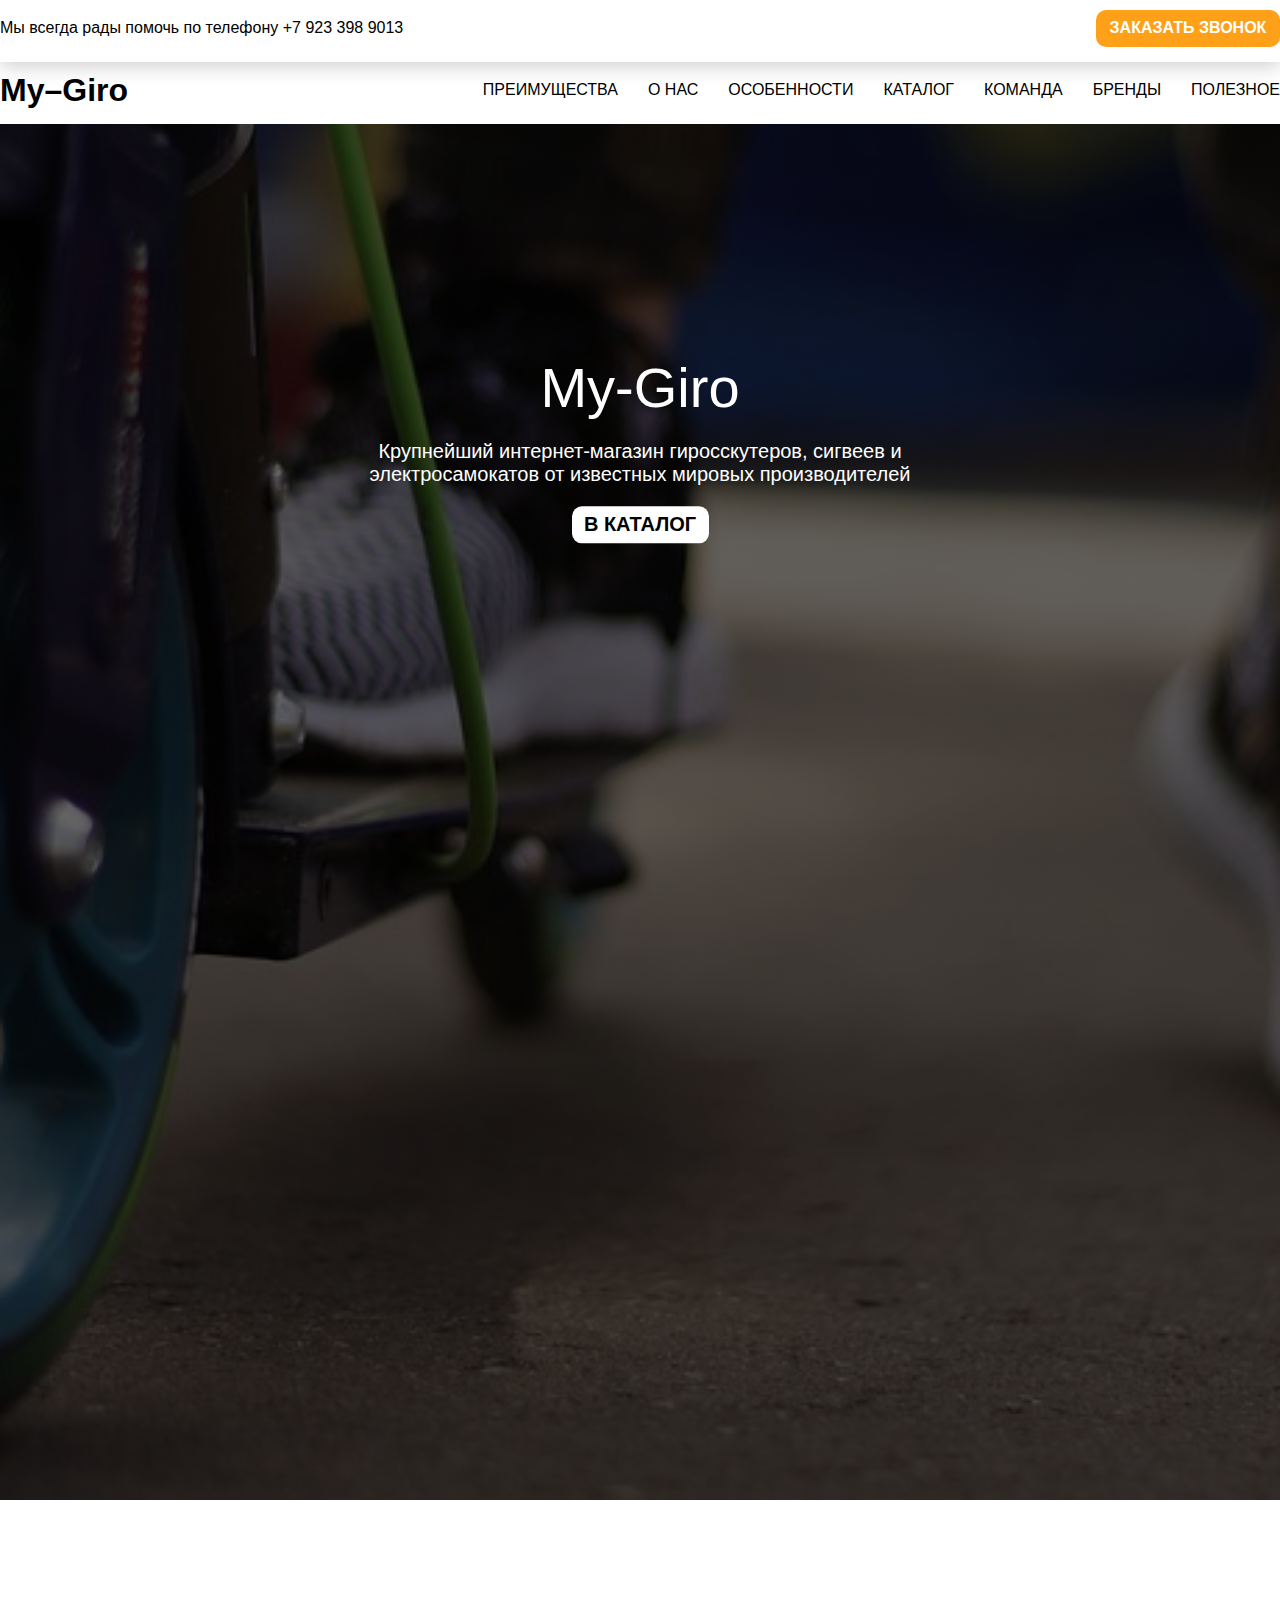
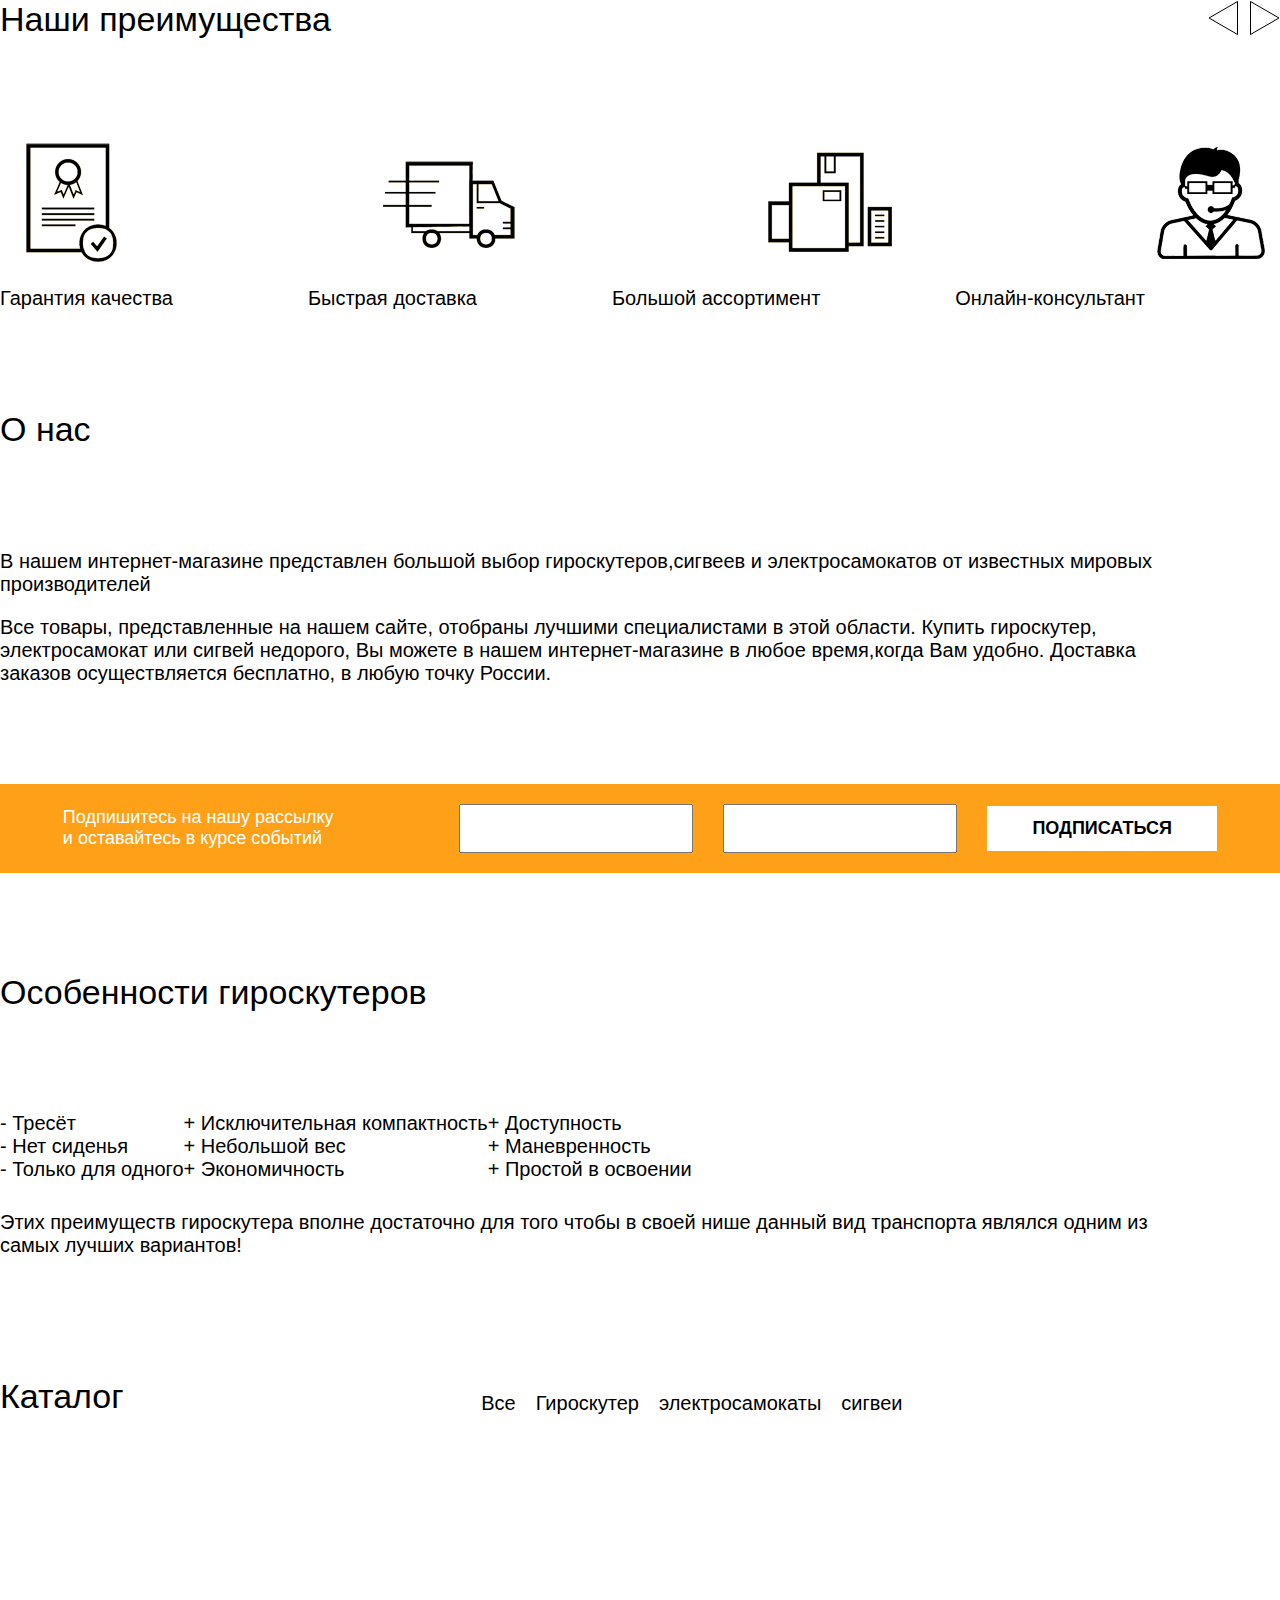
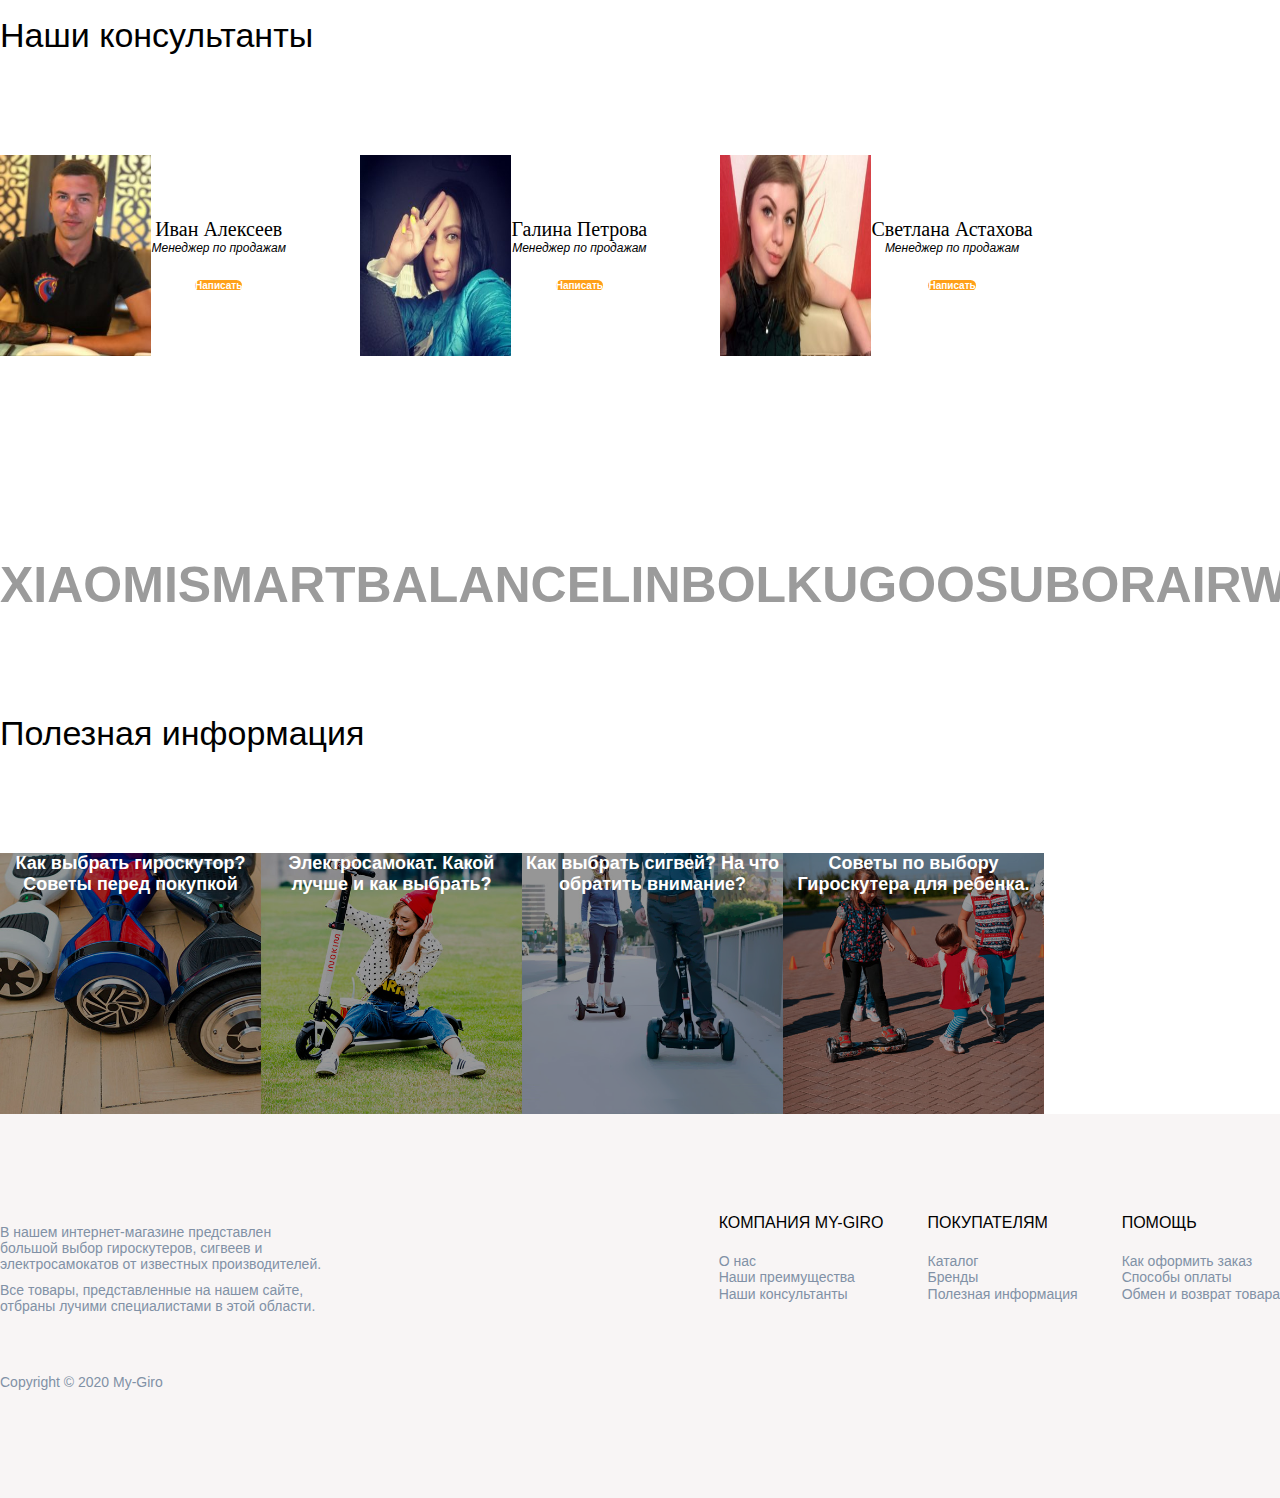
==== index.html @ 649bcda7 "Add files via upload" ====
<!DOCTYPE html>
<html lang="en">

<head>
    <meta charset="UTF-8">
    <meta name="viewport" content="width=device-width, initial-scale=1.0">
    <link rel="stylesheet" href="../css/normalize.css">
    <link rel="stylesheet" href="css/style.css">
    <title>Гироскутер</title>
</head>

<body>
    <div class="bg-img">
        <header class="header">
            <div class="head container">
                <p>Мы всегда рады помочь по телефону +7 923 398 9013</p>
                <button class="zvon">ЗАКАЗАТЬ ЗВОНОК</button>
            </div>
    
        </header>
        <div>
    
        </div>
        <nav class="nav">
            <div class="head container">
                <h1>My–Giro</h1>
                <ul class="menu">
                    <li class="menu-item">
                        <a href="#" class="menu-link">ПРЕИМУЩЕСТВА</a>
                    </li>
                    <li class="menu-item">
                        <a href="#" class="menu-link">О НАС</a>
                    </li>
                    <li class="menu-item">
                        <a href="#" class="menu-link">ОСОБЕННОСТИ</a>
                    </li>
                    <li class="menu-item">
                        <a href="#" class="menu-link">КАТАЛОГ</a>
                    </li>
                    <li class="menu-item">
                        <a href="#" class="menu-link">КОМАНДА</a>
                    </li>
                    <li class="menu-item">
                        <a href="#" class="menu-link">БРЕНДЫ</a>
                    </li>
                    <li class="menu-item">
                        <a href="#" class="menu-link">ПОЛЕЗНОЕ</a>
                    </li>
                </ul>
            </div>
        </nav>
        <div class="scIMG">
            <h1>My-Giro</h1>
            <p>Крупнейший интернет-магазин гиросскутеров, сигвеев и электросамокатов от известных мировых производителей</p>
            <a href="#"><button class="catalogi">В КАТАЛОГ</button></a>
        </div>
    </div>
    
    <div class="wrap">
        <div class="advantages1 container" >
            <h1 class="h1">Наши преимущества</h1>
            <svg width="72" height="36" viewBox="0 0 72 36" fill="none" xmlns="http://www.w3.org/2000/svg">
                <path d="M42.5 1.54552L71 18L42.5 34.4545V1.54552Z" fill="white" stroke="black"/>
                <path d="M29.5 34.4545L0.999999 18L29.5 1.54552L29.5 34.4545Z" fill="white" stroke="black"/>
            </svg>
        </div>    
        <section class="advantages container">
            <li class="column">
                <img src="img/kachestvo.png" alt="" class="column-img">
            </li>
            <li class="column">
                <img src="img/bistraya-dostavka.png" alt="" class="column-img">
            </li>
            <li class="column">
                <img src="img/bolshoy-assortiment.png" alt="" class="column-img">
            </li>
            <li class="column">
                <img src="img/consultant.png" alt="" class="column-img">
            </li>
        </section>
        <section class="advantages-txt container">
            <li class="column1">
                <div class="block">
                    <p>Гарантия качества</p>
                </div>
            </li>
            <li class="column1">
                <div class="block">
                    <p>Быстрая доставка</p>
                </div>
            </li>
            <li class="column1">
                <div class="block">
                    <p>Большой ассортимент</p>
                </div>
            </li>
            <li class="column1">
                <div class="block">
                    <p>Онлайн-консультант</p>
                </div>
            </li>
        </section>
    </div>
    <section class="container">
        <p class="h1 container wrap">О нас</p>
        <p class="txt container">В нашем интернет-магазине представлен
            большой выбор гироскутеров,сигвеев и электросамокатов от
            известных мировых производителей
        </p>
      
        <p class="txt container">Все товары, представленные на нашем сайте,
            отобраны лучшими специалистами в этой области. Купить гироскутер,
            электросамокат или сигвей недорого, Вы можете в нашем
            интернет-магазине в любое время,когда Вам удобно. Доставка заказов
            осуществляется бесплатно, в любую точку России.
        </p>
    </section>

    <section class="form">
        <div class="form-div container">
            <span class="form-text container">
                Подпишитесь на нашу рассылку<br> и оставайтесь в курсе событий
            </span>
            <div class="textarea container">
                <input class="textarea-form" type="text">
                <input class="textarea-form" type="text">
                <button href="#">ПОДПИСАТЬСЯ</button>
            </div>
        </div>
    </section>
    <section class="peculiarities container ">
        <p class="h1 container wrap ">Особенности гироскутеров</p>
        <div class="container">
            <ul class="plus-minuses">
                <li>
                    <p>- Тресёт</p>
                </li>
                <li>
                    <p>- Нет сиденья</p>
                </li>
                <li>
                    <p>- Только для одного</p>
                </li>
            </ul>
            <ul class="plus-minuses">
                <li>
                    <p>+ Исключительная компактность</p>
                </li>
                <li>
                    <p>+ Небольшой вес</p>
                </li>
                <li>
                    <p>+ Экономичность</p>
                </li>
            </ul>
            <ul class="plus-minuses">
                <li>
                    <p>+ Доступность</p>
                </li>
                <li>
                    <p>+ Маневренность</p>
                </li>
                <li>
                    <p>+ Простой в освоении </p>
                </li>
            </ul>
        </div>

        <p class="txt">Этих преимуществ гироскутера вполне достаточно для того чтобы в своей нише данный вид транспорта
            являлся одним из самых лучших вариантов!</p>
    </section>
    <section class="catalog container">
        <p class="h1 wrap container">Каталог</p>
        <ul class="choice container">
            <li>
                <p>Все</p>
            </li>
            <li>
                <p>Гироскутер</p>
            </li>
            <li>
                <p>электросамокаты</p>
            </li>
            <li>
                <p>сигвеи</p>
            </li>
        </ul>
        
    </section>
    <section class="consultant container">
        <h1 class="h1 wrap">Наши консультанты</h1>
        <section class="consultant1 container">      
                <div class="consultant-card">
                    <img src="img/кон1.jpg">
                    <div class="consultant-txt">
                        <h1 class="consultant-name">Иван Алексеев</h1>
                        <p>Менеджер по продажам</p>
                        <a href="#">Написать</a>
                    </div>
                </div>
                <div class="consultant-card">
                    <img src="img/кон2.jpg">
                    <div class="consultant-txt">
                        <h1 class="consultant-name">Галина Петрова</h1>
                        <p>Менеджер по продажам</p>
                    <a href="#">Написать</a>
                </div>
            </div>
                <div class="consultant-card">
                    <img src="img/кон3.jpg">
                    <div class="consultant-txt">
                        <h1 class="consultant-name">Светлана Астахова</h1>
                        <p>Менеджер по продажам</p>
                    <a href="#">Написать</a>
                </div>
            </div>
            </section>
        </section>
    <section class="brand">
        <p>XIAOMI</p>
        <p>SMART</p>
        <p>BALANCE</p>
        <p>LINBOL</p>
        <p>KUGOO</p> 
        <p>SUBOR</p> 
        <p>AIRWHEEL</p>
    </section>
    <section class="Helpful container" >
        <h1 class="h1 wrap">Полезная информация</h1>
        <div class="info container">
            <div class="card-inf">
                <div class="info-bl"></div>
                <img src="img/1.jpg" alt="" class="">
                <span class="info-text">Как выбрать гироскутор? Советы перед покупкой</span>
            </div>
            <div class="card-inf">
                <div class="info-bl"></div>
                <img src="img/2.jpg" alt="" class="">
                <span class="info-text">Электросамокат. Какой лучше и как выбрать?</span>
            </div>
            <div class="card-inf">
                <div class="info-bl"></div>
                <img src="img/3.jpg" alt="" class="">
                <span class="info-text">Как выбрать сигвей? На что обратить внимание?</span>
            </div>
            <div class="card-inf">
                <div class="info-bl"></div>
                <img src="img/4.jpg" alt="" class="">
                <span class="info-text">Советы по выбору Гироскутера для ребенка.</span>
            </div>     
        </div>
    </section>
    <footer class="footer">
        <div class="container footer-content">
            <div class="left-column-footer">
                <p class="footer-text2" style="padding-top: 10px;">
                    В нашем интернет-магазине представлен большой выбор гироскутеров, сигвеев и электросамокатов от
                    известных производителей.
                </p>
                <p class="footer-text2" style="padding-top: 10px;">Все товары, представленные на нашем сайте, отбраны
                    лучими специалистами в этой области.</p>
                <p class="footer-text2" style="padding-top: 60px;">
                    Copyright © 2020 My-Giro
                </p>
            </div>
            <div class="right-column-footer">
                <div>
                    <p class="footer-text1" style="padding-bottom: 20px;">КОМПАНИЯ MY-GIRO</p>
                    <p class="footer-text2">
                        <a href="#top2">О нас</a>
                        <a href="#top">Наши преимущества</a>
                        <a href="#top5">Наши консультанты</a>
                    </p>
                </div>
                <div>
                    <p class="footer-text1 " style="padding-bottom: 20px;">ПОКУПАТЕЛЯМ</p>
                    <p class="footer-text2">
                        <a href="#top4  ">Каталог</a>
                        <a href="#top6">Бренды</a>
                        <a href="#top7">Полезная информация</a>
                    </p>
                </div>
                <div>
                    <p class="footer-text1" style="padding-bottom: 20px;">ПОМОЩЬ</p>
                    <p class="footer-text2">
                        <a href="">Как оформить заказ</a>
                        <a href="">Способы оплаты</a>
                        <a href="">Обмен и возврат товара</a>
                    </p>
                </div>
            </div>
        </div>
    </footer>
</body>

</html>
---- css/style.css ----
* {
    padding: 0;
    margin: 0;
}

body {
    background-color: #ffffff;
    font-family: 'Segoe UI', Tahoma, Geneva, Verdana, sans-serif;
    box-sizing: border-box;
    margin: 0;
}

.container {
    max-width: 1550px;
    margin: auto;
}

.bg-img {
    background: linear-gradient(0deg, rgba(0, 0, 0, 0.60) 0%, rgba(0, 0, 0, 0.60) 100%),
        url('../img/scooter1.jpg') no-repeat center top / cover;
        height:1500px ;
}

.wrap {
    margin: 100px 0px;
}

.header {
    position: relative;
    height: 62px;
    box-shadow: 0px 4px 20px 0px rgba(0, 0, 0, 0.20);
    background-color: #fff;
}

.head {
    padding-top: 10px;
    display: flex;
    align-items: center;
    justify-content: space-between;
}

header p {
    font-size: 16px;
    font-weight: 400;
}

.zvon {
    background-color: #FFA019;
    border-radius: 10px;
    border: 0;
    width: 184px;
    height: 37px;
    color: #fff;
    font-size: 16px;
    font-weight: 700;
}

.zvon:hover {
    background-color: #ee9519;
    cursor: pointer;
    border: 2px solid #FFA019;
}

.nav {
    background-color: #fff;
    height: 62px;
}

header h1 {
    font-size: 30px;
    font-weight: 700;
}

.scIMG {
    display: flex;
    flex-direction: column;
    max-width: 690px;
    color: #fff;
    font-size: 20px;
    text-align: center;
    margin: auto;
    position: absolute;
    top: 50%;
    left: 50%;
    transform: translate(-50%, -50%);
    gap: 20px;
}

.menu {
    list-style-type: none;
    display: flex;
    align-items: center;
    justify-content: space-evenly;
    gap: 30px
}

.menu-item {
    align-items: center;
}

.menu-link {
    color: rgb(0, 0, 0);
    text-decoration: none;
}

.scIMG h1 {
    color: #FFF;
    font-size: 56px;
    font-weight: 300;
}

.scIMG p {
    color: #FFF;
    font-size: 20px;
    font-weight: 300;
}

.catalogi {
    background-color: #fff;
    width: 137px;
    height: 37px;
    border-radius: 10px;
    border: 0;
    font-weight: 700;
}

.h1 {
    font-size: 34px;
    font-weight: 300;
}

.advantages-txt {
    color: #000;
    font-size: 20px;
    font-weight: 300;
    display: flex;
    align-items: center;
}
.advantages1{
    display: flex;
    justify-content: space-between;
}
.column {
    list-style-type: none;
    margin-right: 245px;
    margin-top: 104px;
    font-weight: lighter;
}

.column1 {
    list-style-type: none;
    font-weight: lighter;
    margin-right: auto;
}

.advantages {
    display: flex;
    align-items: center;
    padding-bottom: 20px;
    justify-content: space-between;
}

.txt {
    margin-top: 30px;
    font-size: 20px;
    max-width: 1200px;
    margin: 0;
    padding-bottom: 20px;
}

.form {
    margin-top: 79px;
    background-color: #FFA019;
    font-size: 18px;
    font-weight: 500;
}

.form-div {
    display: flex;
    align-items: center;
    padding-top: 20px;
    padding-bottom: 20px;
}

.form-text {
    color: #fff;
}

.textarea {
    display: flex;
    align-items: center;
    gap: 30px;
}

.textarea-form {
    width: 230px;
    height: 45px;
    align-items: center;

}

.textarea button {
    background-color: #fff;
    width: 230px;
    height: 45px;
    border: 0;
    font-weight: 700;
}

.peculiarities div {
    display: flex;
    padding-right: 100px;
}

.plus-minuses {
    list-style-type: none;
    font-size: 20px;
    justify-content: space-between;
    padding-bottom: 30px;
}

.choice{
    display: flex;
    list-style-type: none;
    margin-top: 30px;
    font-size: 20px;
    padding-top: 85px;
}

.choice p {
    padding-right: 20px;
}

.catalog {
    display: flex;
}
.consultant{
    padding-bottom: 200px;
}
.consultant1{
  display: flex;
}
.consultant-card{
    display: flex;
    align-items: center;
    width: 360px;
    height: 201px;
    flex-shrink: 0;
}
.consultant-name{
    color: #000;
    font-family: Segoe UI;
    font-size: 20px;
    font-style: normal;
    font-weight: 400;
    line-height: normal;
}
.consultant-txt{
    text-align: center;
}
.consultant img{
    width: 151.496px;
    height: 201.66px;
    flex-shrink: 0;
}
.consultant p{
    color: #000;
    font-size: 12px;
    font-style: italic;
    font-weight: 400;
    line-height: normal;
    padding-bottom: 20px;
}
.consultant a{
    border-radius: 7px;
    background: #FFA019;
    color: #FFF;
    font-size: 10px;
    font-style: normal;
    font-weight: 900;
    line-height: normal;
}
.brand{
    color: #9B9B9B;
    font-size: 50px;
    font-style: normal;
    font-weight: 700;
    line-height: normal;
    justify-content: space-between;
    display: flex;
}
.info{
    display: flex;
    list-style-type: none;
}
.info-bl{
    position: absolute;
    top: 0;
    left: 0;
    background: rgba(0, 0, 0, 0.40);
    z-index: 1;
    width: 261px;
    height: 261px;
    
}
.info img{
    width: 261px;
    height: 261px;
}
.info-text{
    position: absolute;
    text-align: center;
    color: #FFF;
    font-size: 18px;
    font-weight: 700;
    z-index: 2;    
}
.card-inf{
    display: flex;
    position: relative;
    max-width: 261px;
    z-index: 0;
    
}
.card {
    display: flex;
    position: relative;
    max-width: 261px;
    z-index: 0;
}
.footer-content {
    padding: 100px 0px;
    display: flex;
    justify-content: space-between;
}
.footer-text2 {
    display: inline-flex;
    flex-direction: column;
    color: #8191A6;
    font-size: 14px;
    font-weight: 400;
}
.right-column-footer {
    gap: 44px;
    display: flex;
    justify-content: space-between;
}
.left-column-footer {
    width: 332px;
    height: 184px;
}
.footer-text2 a {
    text-decoration: none;
    color: #8191A6;
}











.footer {
    background: #F8F5F5;
}
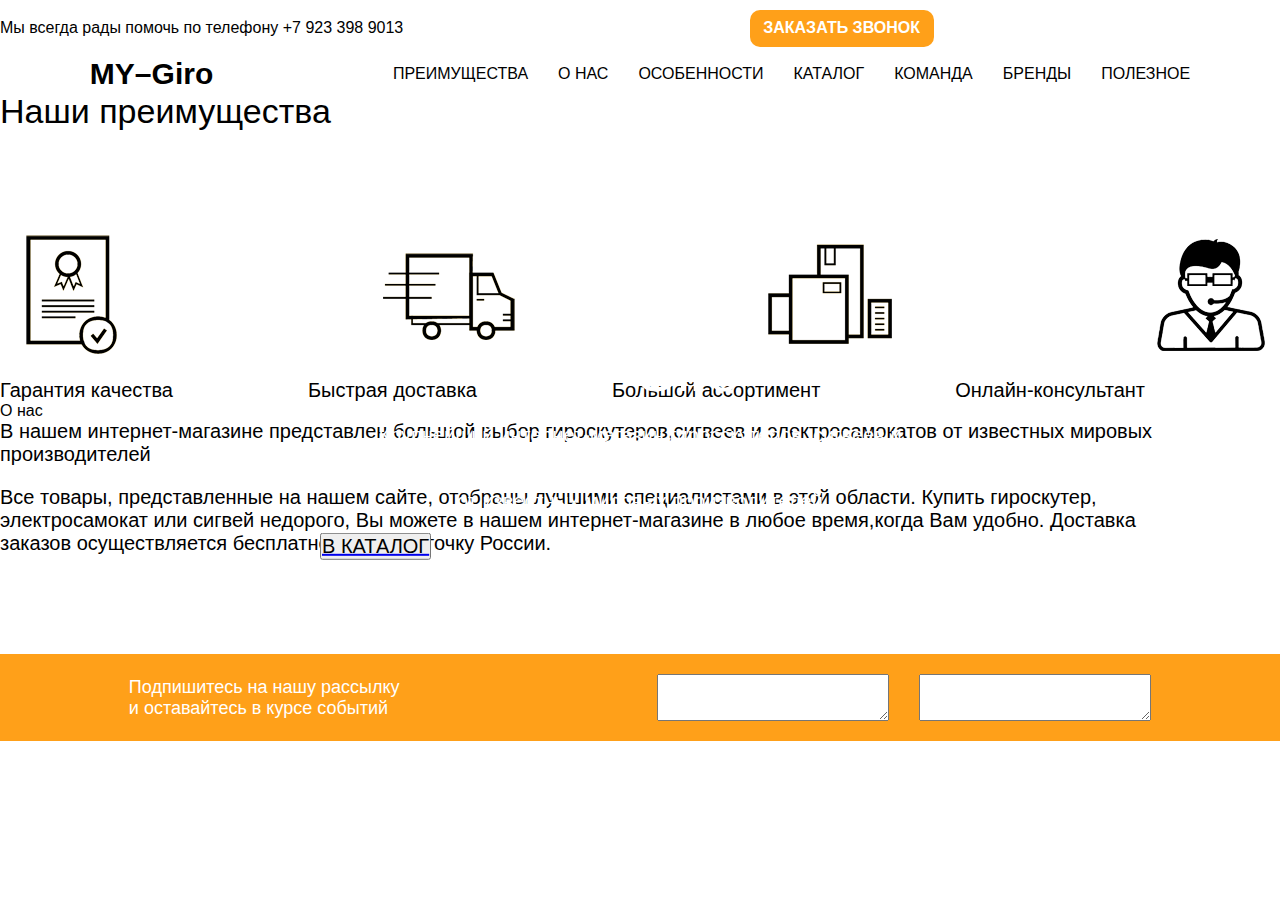
==== commit 53b246fe: "Update index.html" ====
--- a/index.html
+++ b/index.html
@@ -1,296 +1,116 @@
 <!DOCTYPE html>
 <html lang="en">
-
 <head>
     <meta charset="UTF-8">
     <meta name="viewport" content="width=device-width, initial-scale=1.0">
     <link rel="stylesheet" href="../css/normalize.css">
-    <link rel="stylesheet" href="css/style.css">
+    <link rel="stylesheet" href="../css/style.css">
     <title>Гироскутер</title>
 </head>
+<body>
 
-<body>
-    <div class="bg-img">
-        <header class="header">
-            <div class="head container">
-                <p>Мы всегда рады помочь по телефону +7 923 398 9013</p>
-                <button class="zvon">ЗАКАЗАТЬ ЗВОНОК</button>
-            </div>
+    <header>
+        <div class="head container">
+            <p>Мы всегда рады помочь по телефону +7 923 398 9013</p>  
+            <button class="zvon container">ЗАКАЗАТЬ ЗВОНОК</button>
+        </div>
     
-        </header>
-        <div>
-    
-        </div>
-        <nav class="nav">
-            <div class="head container">
-                <h1>My–Giro</h1>
-                <ul class="menu">
-                    <li class="menu-item">
-                        <a href="#" class="menu-link">ПРЕИМУЩЕСТВА</a>
-                    </li>
-                    <li class="menu-item">
-                        <a href="#" class="menu-link">О НАС</a>
-                    </li>
-                    <li class="menu-item">
-                        <a href="#" class="menu-link">ОСОБЕННОСТИ</a>
-                    </li>
-                    <li class="menu-item">
-                        <a href="#" class="menu-link">КАТАЛОГ</a>
-                    </li>
-                    <li class="menu-item">
-                        <a href="#" class="menu-link">КОМАНДА</a>
-                    </li>
-                    <li class="menu-item">
-                        <a href="#" class="menu-link">БРЕНДЫ</a>
-                    </li>
-                    <li class="menu-item">
-                        <a href="#" class="menu-link">ПОЛЕЗНОЕ</a>
-                    </li>
-                </ul>
-            </div>
-        </nav>
-        <div class="scIMG">
-            <h1>My-Giro</h1>
-            <p>Крупнейший интернет-магазин гиросскутеров, сигвеев и электросамокатов от известных мировых производителей</p>
-            <a href="#"><button class="catalogi">В КАТАЛОГ</button></a>
-        </div>
+    </header>
+    <div>
+
     </div>
-    
-    <div class="wrap">
-        <div class="advantages1 container" >
-            <h1 class="h1">Наши преимущества</h1>
-            <svg width="72" height="36" viewBox="0 0 72 36" fill="none" xmlns="http://www.w3.org/2000/svg">
-                <path d="M42.5 1.54552L71 18L42.5 34.4545V1.54552Z" fill="white" stroke="black"/>
-                <path d="M29.5 34.4545L0.999999 18L29.5 1.54552L29.5 34.4545Z" fill="white" stroke="black"/>
-            </svg>
-        </div>    
-        <section class="advantages container">
-            <li class="column">
-                <img src="img/kachestvo.png" alt="" class="column-img">
-            </li>
-            <li class="column">
-                <img src="img/bistraya-dostavka.png" alt="" class="column-img">
-            </li>
-            <li class="column">
-                <img src="img/bolshoy-assortiment.png" alt="" class="column-img">
-            </li>
-            <li class="column">
-                <img src="img/consultant.png" alt="" class="column-img">
-            </li>
-        </section>
-        <section class="advantages-txt container">
-            <li class="column1">
-                <div class="block">
-                    <p>Гарантия качества</p>
-                </div>
-            </li>
-            <li class="column1">
-                <div class="block">
-                    <p>Быстрая доставка</p>
-                </div>
-            </li>
-            <li class="column1">
-                <div class="block">
-                    <p>Большой ассортимент</p>
-                </div>
-            </li>
-            <li class="column1">
-                <div class="block">
-                    <p>Онлайн-консультант</p>
-                </div>
-            </li>
-        </section>
-    </div>
-    <section class="container">
-        <p class="h1 container wrap">О нас</p>
-        <p class="txt container">В нашем интернет-магазине представлен
-            большой выбор гироскутеров,сигвеев и электросамокатов от
-            известных мировых производителей
-        </p>
-      
-        <p class="txt container">Все товары, представленные на нашем сайте,
-            отобраны лучшими специалистами в этой области. Купить гироскутер,
-            электросамокат или сигвей недорого, Вы можете в нашем
-            интернет-магазине в любое время,когда Вам удобно. Доставка заказов
-            осуществляется бесплатно, в любую точку России.
-        </p>
-    </section>
-
-    <section class="form">
-        <div class="form-div container">
-            <span class="form-text container">
-                Подпишитесь на нашу рассылку<br> и оставайтесь в курсе событий
-            </span>
-            <div class="textarea container">
-                <input class="textarea-form" type="text">
-                <input class="textarea-form" type="text">
-                <button href="#">ПОДПИСАТЬСЯ</button>
-            </div>
-        </div>
-    </section>
-    <section class="peculiarities container ">
-        <p class="h1 container wrap ">Особенности гироскутеров</p>
-        <div class="container">
-            <ul class="plus-minuses">
-                <li>
-                    <p>- Тресёт</p>
+    <header> 
+        <div class="head container">
+            <h1 class="container">MY–Giro</h1>
+            <ul class="menu container">
+                <li class="menu-item">
+                    <a href="#" class="menu-link">ПРЕИМУЩЕСТВА</a>
                 </li>
-                <li>
-                    <p>- Нет сиденья</p>
+                <li class="menu-item">
+                    <a href="#" class="menu-link">О НАС</a>
                 </li>
-                <li>
-                    <p>- Только для одного</p>
+                <li class="menu-item">
+                    <a href="#" class="menu-link">ОСОБЕННОСТИ</a>
                 </li>
-            </ul>
-            <ul class="plus-minuses">
-                <li>
-                    <p>+ Исключительная компактность</p>
+                <li class="menu-item">
+                    <a href="#" class="menu-link">КАТАЛОГ</a>
                 </li>
-                <li>
-                    <p>+ Небольшой вес</p>
+                <li class="menu-item">
+                    <a href="#" class="menu-link">КОМАНДА</a>
                 </li>
-                <li>
-                    <p>+ Экономичность</p>
+                <li class="menu-item">
+                    <a href="#" class="menu-link">БРЕНДЫ</a>
                 </li>
-            </ul>
-            <ul class="plus-minuses">
-                <li>
-                    <p>+ Доступность</p>
-                </li>
-                <li>
-                    <p>+ Маневренность</p>
-                </li>
-                <li>
-                    <p>+ Простой в освоении </p>
+                <li class="menu-item">
+                    <a href="#" class="menu-link">ПОЛЕЗНОЕ</a>
                 </li>
             </ul>
         </div>
-
-        <p class="txt">Этих преимуществ гироскутера вполне достаточно для того чтобы в своей нише данный вид транспорта
-            являлся одним из самых лучших вариантов!</p>
+    </header>
+    <div src="img/scooter1.jpg">
+        <div class="scIMG">
+            <h1 >My-Giro</h1>
+            <p>Крупнейший интернет-магазин гиросскутеров, сигвеев и электросамокатов</p>
+                <p>от известных мировых производителей</p>
+                <a href="#"><button class="catalog">В КАТАЛОГ</button></a>      
+           </div> 
+    </div>
+    <h1 class="h1 container">Наши преимущества</h1>
+   <section class="advantages container">
+        <li class="column">
+            <img src="img/kachestvo.png" alt="" class="column-img">
+            </li>
+        <li class="column">
+            <img src="img/bistraya-dostavka.png" alt="" class="column-img">
+        </li>
+        <li class="column">
+            <img src="img/bolshoy-assortiment.png" alt="" class="column-img">                   
+        </li>
+        <li class="column">
+            <img src="img/consultant.png" alt="" class="column-img">
+        </li>
+   </section>
+   <section class="advantages-txt container">
+        <li class="column1">
+            <div class="block"><p>Гарантия качества</p></div>
+            </li>
+        <li class="column1">
+            <div class="block"><p>Быстрая доставка</p></div>
+        </li>
+        <li class="column1">
+            <div class="block"><p>Большой ассортимент</p></div>                    
+        </li>
+        <li class="column1">
+            <div class="block"><p>Онлайн-консультант</p></div>
+        </li>
     </section>
-    <section class="catalog container">
-        <p class="h1 wrap container">Каталог</p>
-        <ul class="choice container">
-            <li>
-                <p>Все</p>
-            </li>
-            <li>
-                <p>Гироскутер</p>
-            </li>
-            <li>
-                <p>электросамокаты</p>
-            </li>
-            <li>
-                <p>сигвеи</p>
-            </li>
-        </ul>
+        <p class="heading-Sections container">О нас</p>
+        <p class="txt container">В нашем интернет-магазине представлен
+          большой выбор гироскутеров,сигвеев и электросамокатов от
+          известных мировых производителей
+        </p>
         
-    </section>
-    <section class="consultant container">
-        <h1 class="h1 wrap">Наши консультанты</h1>
-        <section class="consultant1 container">      
-                <div class="consultant-card">
-                    <img src="img/кон1.jpg">
-                    <div class="consultant-txt">
-                        <h1 class="consultant-name">Иван Алексеев</h1>
-                        <p>Менеджер по продажам</p>
-                        <a href="#">Написать</a>
-                    </div>
-                </div>
-                <div class="consultant-card">
-                    <img src="img/кон2.jpg">
-                    <div class="consultant-txt">
-                        <h1 class="consultant-name">Галина Петрова</h1>
-                        <p>Менеджер по продажам</p>
-                    <a href="#">Написать</a>
+        
+        <p class="txt container">Все товары, представленные на нашем сайте,
+          отобраны лучшими специалистами в этой области. Купить гироскутер,
+          электросамокат или сигвей недорого, Вы можете в нашем
+          интернет-магазине в любое время,когда Вам удобно. Доставка заказов
+          осуществляется бесплатно, в любую точку России.
+        </p>
+        <section class="form">
+            <div class="form-div container">
+                <span class="form-text container">
+                    Подпишитесь на нашу рассылку<br> и оставайтесь в курсе событий
+                </span>
+                  
+                <div class="textarea container">
+                    <textarea class="textarea-form"></textarea>
+                    <textarea class="textarea-form"></textarea>
                 </div>
             </div>
-                <div class="consultant-card">
-                    <img src="img/кон3.jpg">
-                    <div class="consultant-txt">
-                        <h1 class="consultant-name">Светлана Астахова</h1>
-                        <p>Менеджер по продажам</p>
-                    <a href="#">Написать</a>
-                </div>
-            </div>
-            </section>
         </section>
-    <section class="brand">
-        <p>XIAOMI</p>
-        <p>SMART</p>
-        <p>BALANCE</p>
-        <p>LINBOL</p>
-        <p>KUGOO</p> 
-        <p>SUBOR</p> 
-        <p>AIRWHEEL</p>
-    </section>
-    <section class="Helpful container" >
-        <h1 class="h1 wrap">Полезная информация</h1>
-        <div class="info container">
-            <div class="card-inf">
-                <div class="info-bl"></div>
-                <img src="img/1.jpg" alt="" class="">
-                <span class="info-text">Как выбрать гироскутор? Советы перед покупкой</span>
-            </div>
-            <div class="card-inf">
-                <div class="info-bl"></div>
-                <img src="img/2.jpg" alt="" class="">
-                <span class="info-text">Электросамокат. Какой лучше и как выбрать?</span>
-            </div>
-            <div class="card-inf">
-                <div class="info-bl"></div>
-                <img src="img/3.jpg" alt="" class="">
-                <span class="info-text">Как выбрать сигвей? На что обратить внимание?</span>
-            </div>
-            <div class="card-inf">
-                <div class="info-bl"></div>
-                <img src="img/4.jpg" alt="" class="">
-                <span class="info-text">Советы по выбору Гироскутера для ребенка.</span>
-            </div>     
-        </div>
-    </section>
-    <footer class="footer">
-        <div class="container footer-content">
-            <div class="left-column-footer">
-                <p class="footer-text2" style="padding-top: 10px;">
-                    В нашем интернет-магазине представлен большой выбор гироскутеров, сигвеев и электросамокатов от
-                    известных производителей.
-                </p>
-                <p class="footer-text2" style="padding-top: 10px;">Все товары, представленные на нашем сайте, отбраны
-                    лучими специалистами в этой области.</p>
-                <p class="footer-text2" style="padding-top: 60px;">
-                    Copyright © 2020 My-Giro
-                </p>
-            </div>
-            <div class="right-column-footer">
-                <div>
-                    <p class="footer-text1" style="padding-bottom: 20px;">КОМПАНИЯ MY-GIRO</p>
-                    <p class="footer-text2">
-                        <a href="#top2">О нас</a>
-                        <a href="#top">Наши преимущества</a>
-                        <a href="#top5">Наши консультанты</a>
-                    </p>
-                </div>
-                <div>
-                    <p class="footer-text1 " style="padding-bottom: 20px;">ПОКУПАТЕЛЯМ</p>
-                    <p class="footer-text2">
-                        <a href="#top4  ">Каталог</a>
-                        <a href="#top6">Бренды</a>
-                        <a href="#top7">Полезная информация</a>
-                    </p>
-                </div>
-                <div>
-                    <p class="footer-text1" style="padding-bottom: 20px;">ПОМОЩЬ</p>
-                    <p class="footer-text2">
-                        <a href="">Как оформить заказ</a>
-                        <a href="">Способы оплаты</a>
-                        <a href="">Обмен и возврат товара</a>
-                    </p>
-                </div>
-            </div>
-        </div>
-    </footer>
+
+
+    
 </body>
-
-</html>+</html>
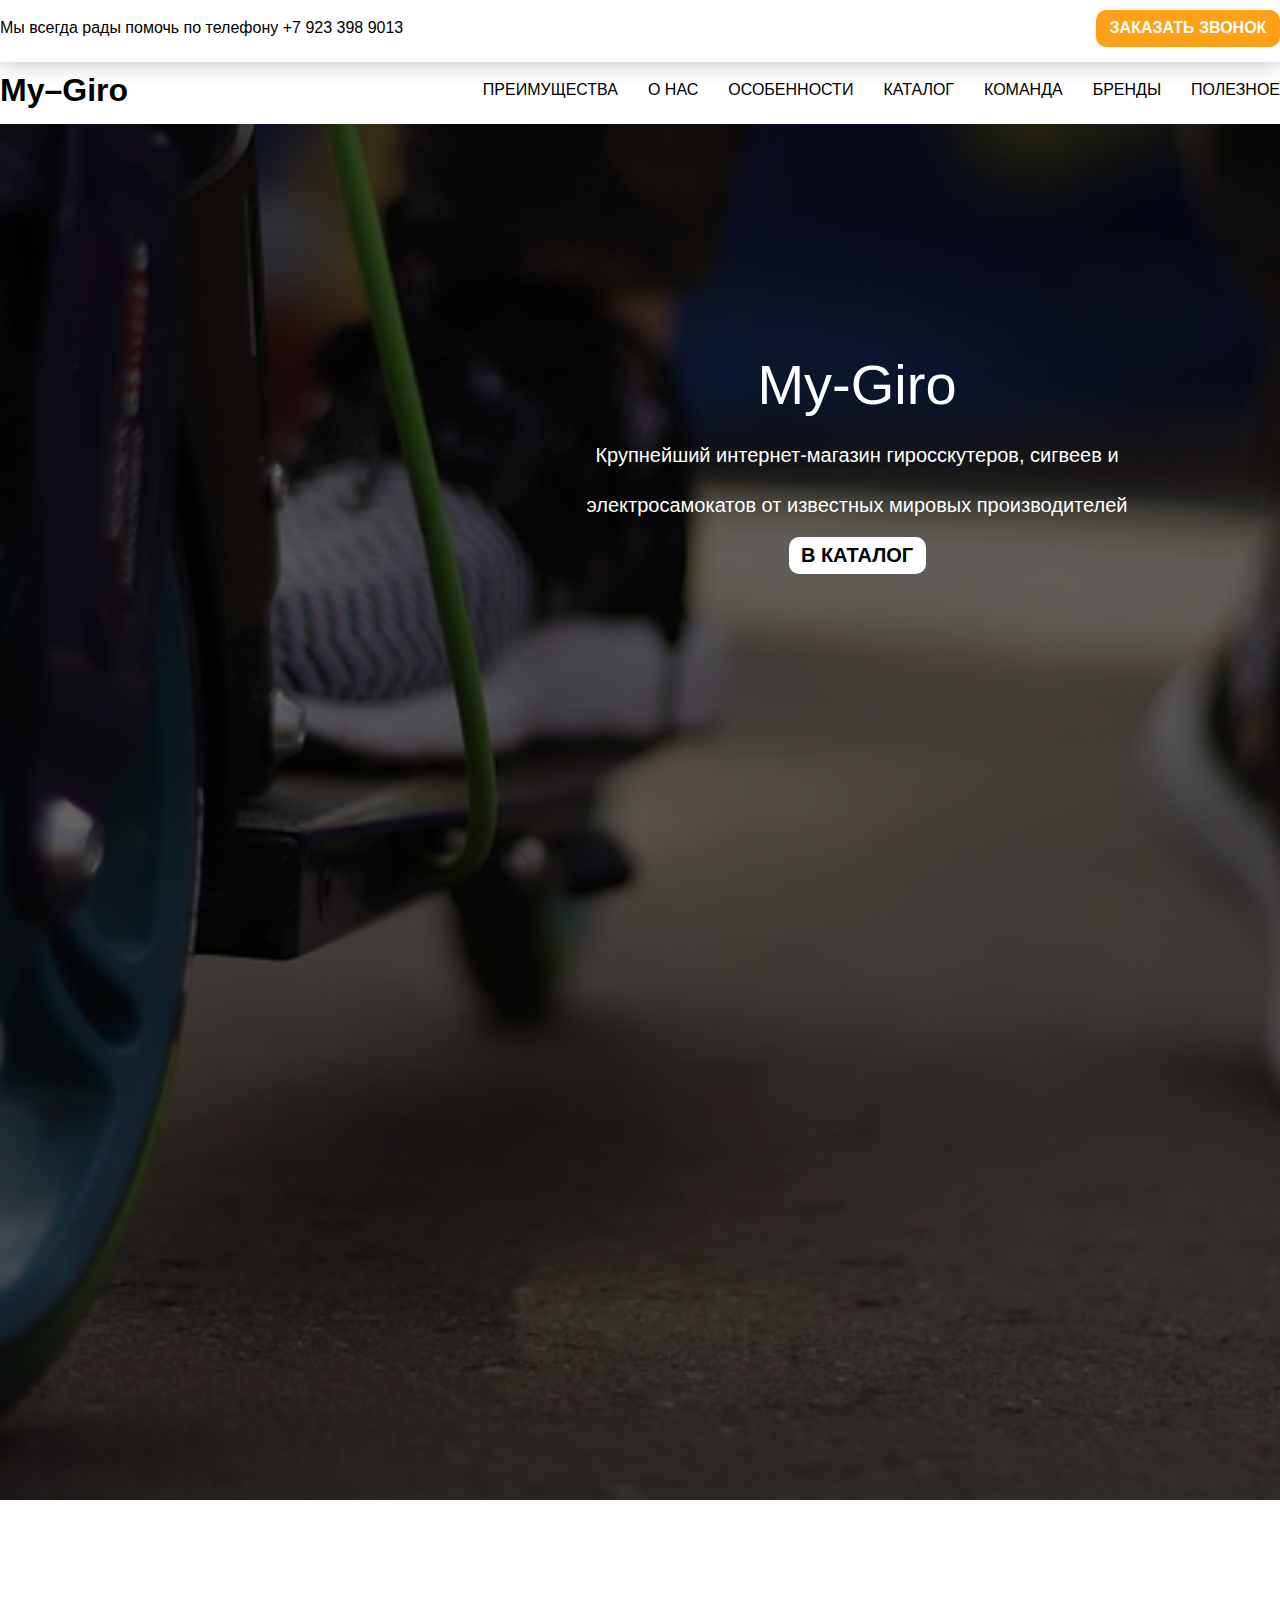
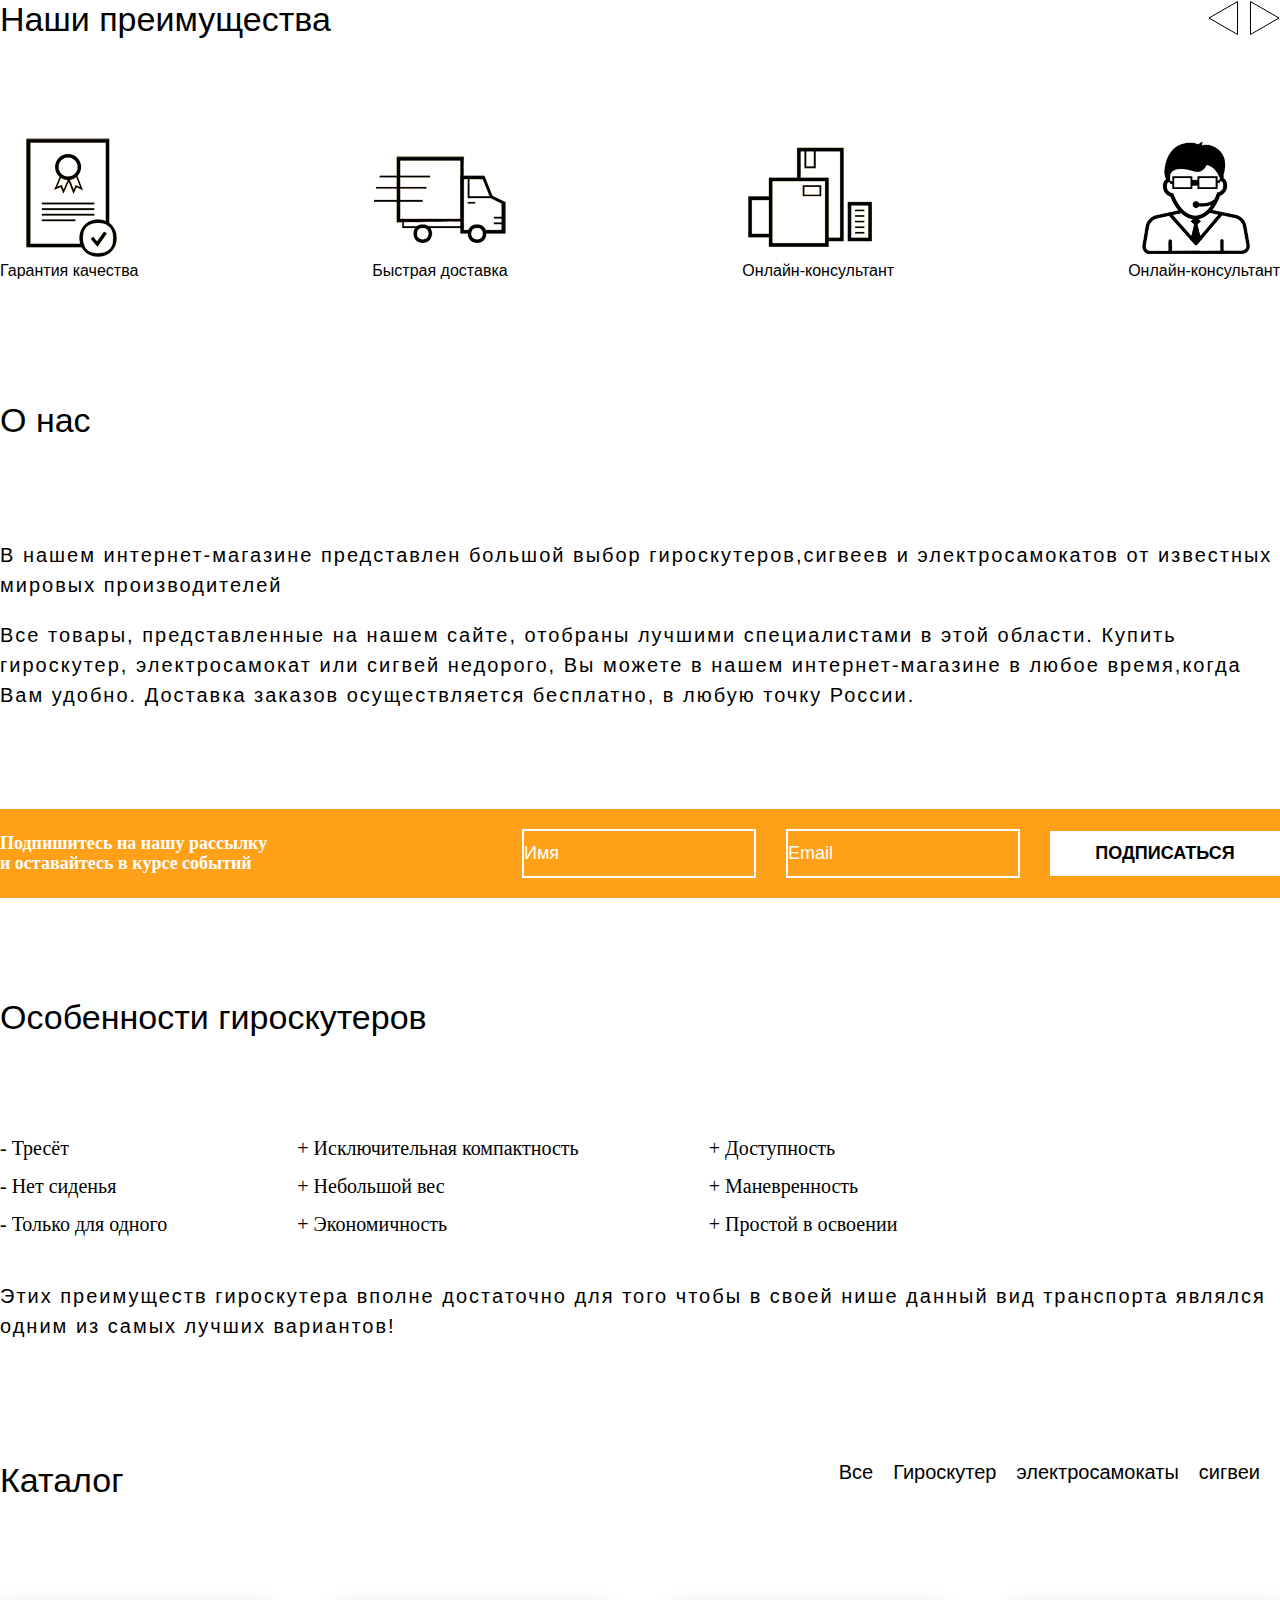
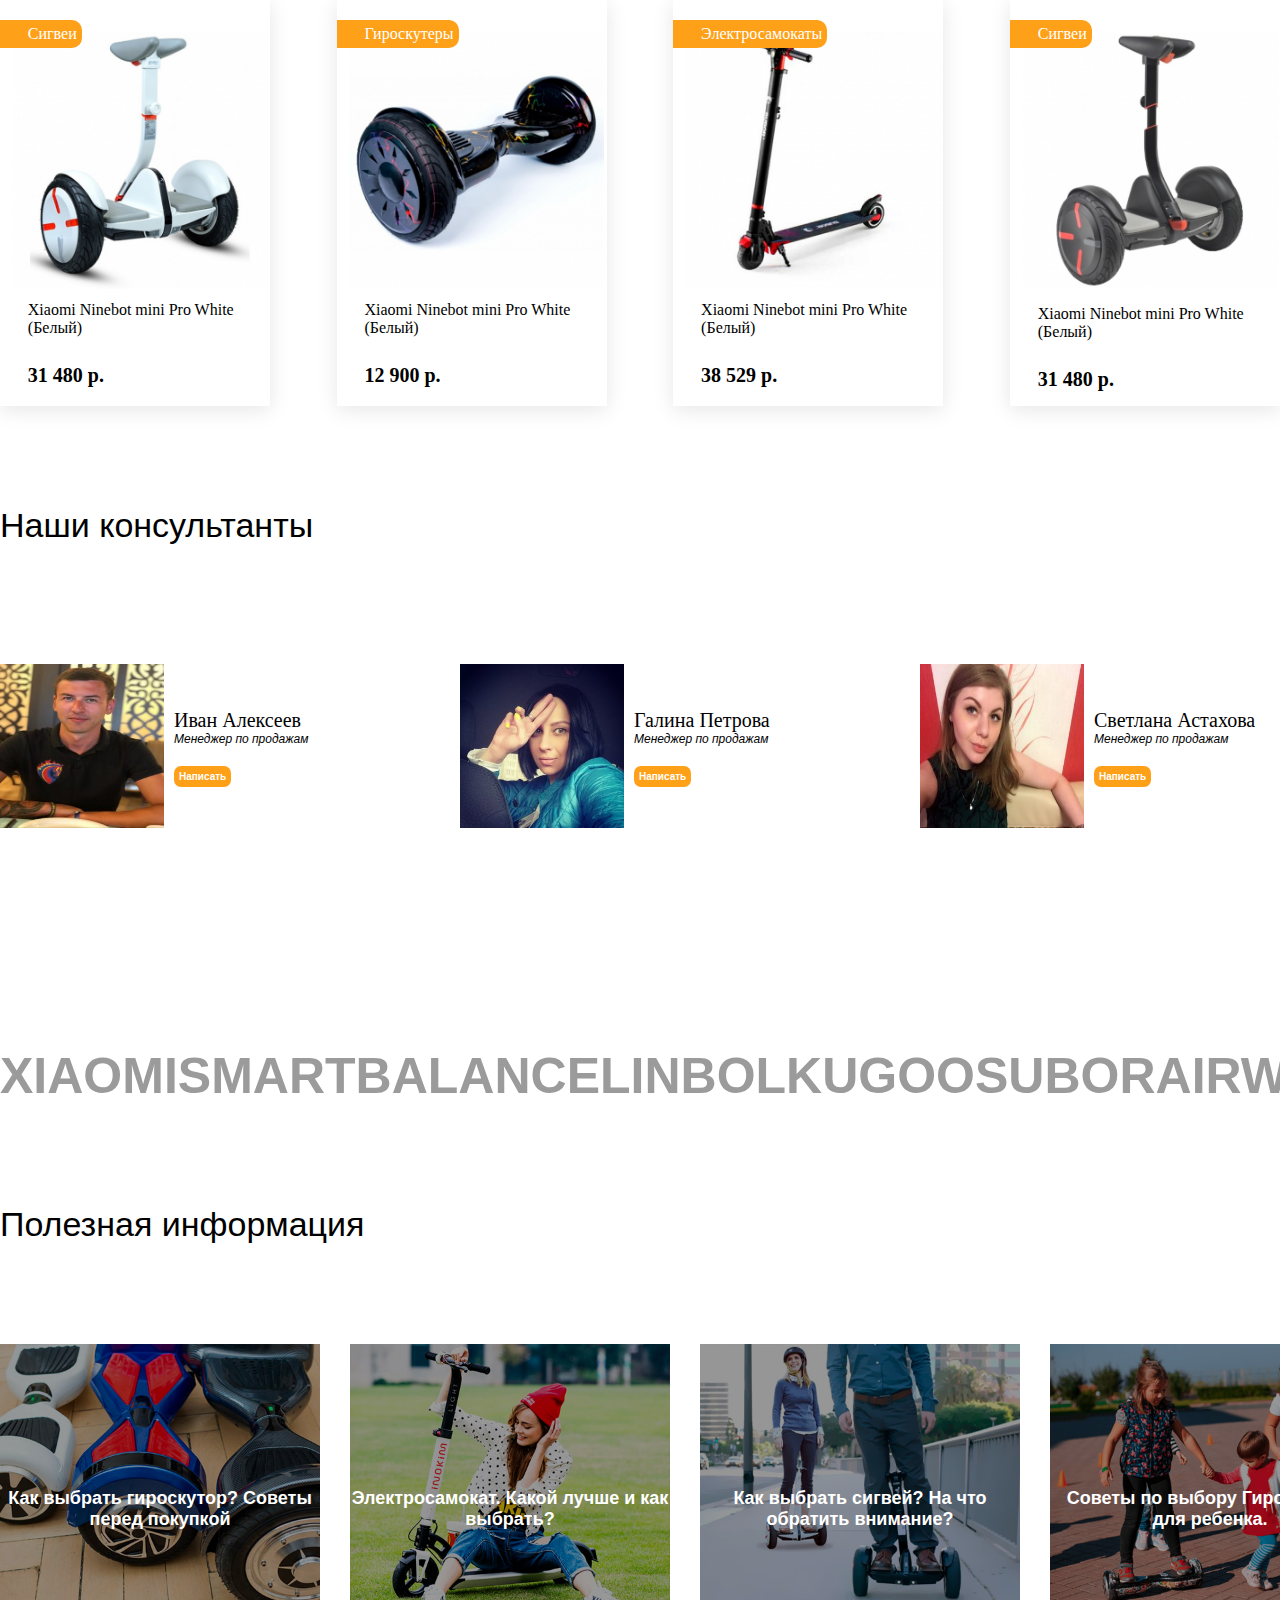
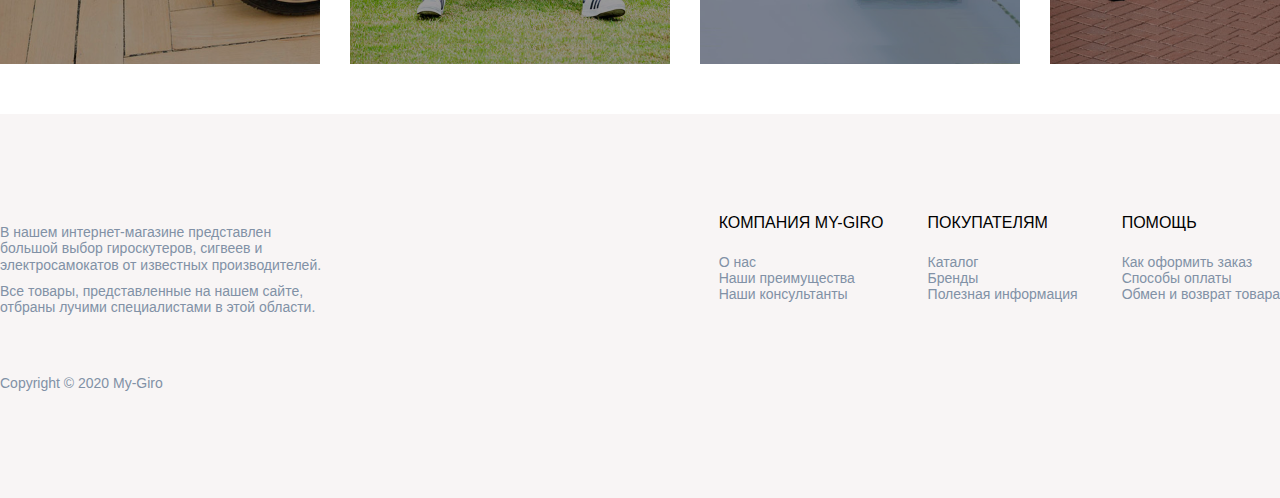
==== commit 71980c41: "Add files via upload" ====
--- a/index.html
+++ b/index.html
@@ -1,116 +1,316 @@
 <!DOCTYPE html>
 <html lang="en">
+
 <head>
     <meta charset="UTF-8">
     <meta name="viewport" content="width=device-width, initial-scale=1.0">
     <link rel="stylesheet" href="../css/normalize.css">
-    <link rel="stylesheet" href="../css/style.css">
+    <link rel="stylesheet" href="css/style.css">
     <title>Гироскутер</title>
 </head>
+
 <body>
-
-    <header>
-        <div class="head container">
-            <p>Мы всегда рады помочь по телефону +7 923 398 9013</p>  
-            <button class="zvon container">ЗАКАЗАТЬ ЗВОНОК</button>
-        </div>
+    <div class="bg-img">
+        <header class="header">
+            <div class="head container">
+                <p>Мы всегда рады помочь по телефону +7 923 398 9013</p>
+                <button class="zvon">ЗАКАЗАТЬ ЗВОНОК</button>
+            </div>
     
-    </header>
-    <div>
-
+        </header>
+        <div>
+    
+        </div>
+        <nav class="nav">
+            <div class="head container">
+                <h1>My–Giro</h1>
+                <ul class="menu">
+                    <li class="menu-item">
+                        <a href="#section1" class="menu-link">ПРЕИМУЩЕСТВА</a>
+                    </li>
+                    <li class="menu-item">
+                        <a href="#section2" class="menu-link">О НАС</a>
+                    </li>
+                    <li class="menu-item">
+                        <a href="#section3" class="menu-link">ОСОБЕННОСТИ</a>
+                    </li>
+                    <li class="menu-item">
+                        <a href="#section4" class="menu-link">КАТАЛОГ</a>
+                    </li>
+                    <li class="menu-item">
+                        <a href="#section5" class="menu-link">КОМАНДА</a>
+                    </li>
+                    <li class="menu-item">
+                        <a href="#section6" class="menu-link">БРЕНДЫ</a>
+                    </li>
+                    <li class="menu-item">
+                        <a href="#section7" class="menu-link">ПОЛЕЗНОЕ</a>
+                    </li>
+                </ul>
+            </div>
+        </nav>
+        <div class="scIMG">
+            <h1>My-Giro</h1>
+            <p>Крупнейший интернет-магазин гиросскутеров, сигвеев и электросамокатов от известных мировых производителей</p>
+            <a href="#section4"><button class="catalogi">В КАТАЛОГ</button></a>
+        </div>
     </div>
-    <header> 
-        <div class="head container">
-            <h1 class="container">MY–Giro</h1>
-            <ul class="menu container">
-                <li class="menu-item">
-                    <a href="#" class="menu-link">ПРЕИМУЩЕСТВА</a>
-                </li>
-                <li class="menu-item">
-                    <a href="#" class="menu-link">О НАС</a>
-                </li>
-                <li class="menu-item">
-                    <a href="#" class="menu-link">ОСОБЕННОСТИ</a>
-                </li>
-                <li class="menu-item">
-                    <a href="#" class="menu-link">КАТАЛОГ</a>
-                </li>
-                <li class="menu-item">
-                    <a href="#" class="menu-link">КОМАНДА</a>
-                </li>
-                <li class="menu-item">
-                    <a href="#" class="menu-link">БРЕНДЫ</a>
-                </li>
-                <li class="menu-item">
-                    <a href="#" class="menu-link">ПОЛЕЗНОЕ</a>
+    
+    <div class="wrap">
+        <div class="advantages1  container">
+            <h1 class="h1" id="section1">Наши преимущества</h1>
+            <svg width="72" height="36" viewBox="0 0 72 36" fill="none" xmlns="http://www.w3.org/2000/svg">
+                <path d="M42.5 1.54552L71 18L42.5 34.4545V1.54552Z" fill="white" stroke="black"/>
+                <path d="M29.5 34.4545L0.999999 18L29.5 1.54552L29.5 34.4545Z" fill="white" stroke="black"/>
+            </svg>
+        </div>    
+        <section class="advantages container">
+            <div>
+                <img src="img/kachestvo.png" alt="" class="column-img">
+                <p>Гарантия качества</p>
+            </div>
+            <div>
+                <img src="img/bistraya-dostavka.png" alt="" class="column-img">
+                <p>Быстрая доставка</p>
+            </div>
+            <div>
+                <img src="img/bolshoy-assortiment.png" alt="" class="column-img">
+                <p>Онлайн-консультант</p>
+            </div>
+            <div>
+                <img src="img/consultant.png" alt="" class="column-img">
+                <p>Онлайн-консультант</p>
+            </div>
+        </section>
+    </div>
+    <section class="Onas container">
+        <p class="h1 container wrap" id="section2">О нас</p>
+        <p class="txt container">В нашем интернет-магазине представлен
+            большой выбор гироскутеров,сигвеев и электросамокатов от
+            известных мировых производителей
+        </p>
+      
+        <p class="txt container">Все товары, представленные на нашем сайте,
+            отобраны лучшими специалистами в этой области. Купить гироскутер,
+            электросамокат или сигвей недорого, Вы можете в нашем
+            интернет-магазине в любое время,когда Вам удобно. Доставка заказов
+            осуществляется бесплатно, в любую точку России.
+        </p>
+    </section>
+
+    <section class="form">
+        <div class="form-div container">
+            <span class="form-text">
+                Подпишитесь на нашу рассылку<br> и оставайтесь в курсе событий
+            </span>
+            <div class="textarea">
+                <input class="textarea-form" type="text" value="Имя">
+                <input class="textarea-form" type="text" value="Email">
+                <button href="#">ПОДПИСАТЬСЯ</button>
+            </div>
+        </div>
+    </section>
+    <section class="peculiarities container ">
+        <p class="h1 container wrap " id="section3">Особенности гироскутеров</p>
+        <div class="pl-mn container">
+            <ul class="plus-minuses">
+                <li>
+                    <p>- Тресёт</p>
+                </li>
+                <li>
+                    <p>- Нет сиденья</p>
+                </li>
+                <li>
+                    <p>- Только для одного</p>
                 </li>
             </ul>
-        </div>
-    </header>
-    <div src="img/scooter1.jpg">
-        <div class="scIMG">
-            <h1 >My-Giro</h1>
-            <p>Крупнейший интернет-магазин гиросскутеров, сигвеев и электросамокатов</p>
-                <p>от известных мировых производителей</p>
-                <a href="#"><button class="catalog">В КАТАЛОГ</button></a>      
-           </div> 
-    </div>
-    <h1 class="h1 container">Наши преимущества</h1>
-   <section class="advantages container">
-        <li class="column">
-            <img src="img/kachestvo.png" alt="" class="column-img">
+            <ul class="plus-minuses">
+                <li>
+                    <p>+ Исключительная компактность</p>
+                </li>
+                <li>
+                    <p>+ Небольшой вес</p>
+                </li>
+                <li>
+                    <p>+ Экономичность</p>
+                </li>
+            </ul>
+            <ul class="plus-minuses">
+                <li>
+                    <p>+ Доступность</p>
+                </li>
+                <li>
+                    <p>+ Маневренность</p>
+                </li>
+                <li>
+                    <p>+ Простой в освоении </p>
+                </li>
+            </ul>
+        </div>
+
+        <p class="txt2">Этих преимуществ гироскутера вполне достаточно для того чтобы в своей нише данный вид транспорта
+            являлся одним из самых лучших вариантов!</p>
+    </section>
+    <section class="catalog container" id="section4">
+        <p class="h1">Каталог</p>
+        <ul class="choice">
+            <li>
+                <p class="categori">Все</p>
             </li>
-        <li class="column">
-            <img src="img/bistraya-dostavka.png" alt="" class="column-img">
-        </li>
-        <li class="column">
-            <img src="img/bolshoy-assortiment.png" alt="" class="column-img">                   
-        </li>
-        <li class="column">
-            <img src="img/consultant.png" alt="" class="column-img">
-        </li>
-   </section>
-   <section class="advantages-txt container">
-        <li class="column1">
-            <div class="block"><p>Гарантия качества</p></div>
+            <li>
+                <p class="categori">Гироскутер</p>
             </li>
-        <li class="column1">
-            <div class="block"><p>Быстрая доставка</p></div>
-        </li>
-        <li class="column1">
-            <div class="block"><p>Большой ассортимент</p></div>                    
-        </li>
-        <li class="column1">
-            <div class="block"><p>Онлайн-консультант</p></div>
-        </li>
-    </section>
-        <p class="heading-Sections container">О нас</p>
-        <p class="txt container">В нашем интернет-магазине представлен
-          большой выбор гироскутеров,сигвеев и электросамокатов от
-          известных мировых производителей
-        </p>
-        
-        
-        <p class="txt container">Все товары, представленные на нашем сайте,
-          отобраны лучшими специалистами в этой области. Купить гироскутер,
-          электросамокат или сигвей недорого, Вы можете в нашем
-          интернет-магазине в любое время,когда Вам удобно. Доставка заказов
-          осуществляется бесплатно, в любую точку России.
-        </p>
-        <section class="form">
-            <div class="form-div container">
-                <span class="form-text container">
-                    Подпишитесь на нашу рассылку<br> и оставайтесь в курсе событий
-                </span>
-                  
-                <div class="textarea container">
-                    <textarea class="textarea-form"></textarea>
-                    <textarea class="textarea-form"></textarea>
-                </div>
-            </div>
+            <li>
+                <p class="categori">электросамокаты</p>
+            </li>
+            <li>
+                <p class="categori">сигвеи</p>
+            </li>
+        </ul>
+    </section>
+        <section class="tovar container">
+            <div class="tovar-card">
+                <div class="tovar-card-txt">
+                    <p class="tovar-cat" style="color: #FFF;">Сигвеи</p>
+                    <img src="img/tovar1.jpg">                   
+                    <p>Xiaomi Ninebot mini Pro White (Белый)</p>
+                    <h1 class="money1">31 480 р.</h1>
+                </div>          
+            </div>
+            <div class="tovar-card">              
+                <div class="tovar-card-txt">
+                    <p class="tovar-cat" style="color: #FFF;">Гироскутеры</p>
+                    <img src="img/tovar2.jpg">
+                    <p>Xiaomi Ninebot mini Pro White (Белый)</p>
+                    <h1 class="money1">12 900 р.</h1>
+                </div>
+            </div>
+            <div class="tovar-card">
+               
+                <div class="tovar-card-txt">
+                    <p class="tovar-cat" style="color: #FFF;">Электросамокаты</p>
+                    <img src="img/tovar3.jpg">
+                    <p>Xiaomi Ninebot mini Pro White (Белый)</p>
+                    <h1 class="money1">38 529 р.</h1>
+                </div>
+            </div>
+            <div class="tovar-card">
+                
+                <div class="tovar-card-txt">
+                    <p class="tovar-cat" style="color: #FFF;">Сигвеи</p>
+                    <div class="card-txt">
+                        <img src="img/tovar4.jpg">
+                        <p>Xiaomi Ninebot mini Pro White (Белый)</p>
+                        <h1 class="money1">31 480 р.</h1>
+                    </div>
+                </div>
+            </div>
+        </section>      
+    
+    <section class="consultant container" id="section5">
+        <h1 class="h1 wrap">Наши консультанты</h1>
+        <section class="consultant1 container">      
+                <div class="consultant-card">
+                    <img src="img/кон1.jpg">
+                    <div class="consultant-txt" style="padding-left: 10px;">
+                        <h1 class="consultant-name"  >Иван Алексеев</h1>
+                        <p>Менеджер по продажам</p>
+                        <a href="#">Написать</a>
+                    </div>
+                </div>
+                <div class="consultant-card">
+                    <img src="img/кон2.jpg">
+                    <div class="consultant-txt" style="padding-left: 10px;">
+                        <h1 class="consultant-name">Галина Петрова</h1>
+                        <p>Менеджер по продажам</p>
+                    <a href="#">Написать</a>
+                </div>
+            </div>
+                <div class="consultant-card">
+                    <img src="img/кон3.jpg">
+                    <div class="consultant-txt" style="padding-left: 10px;">
+                        <h1 class="consultant-name">Светлана Астахова</h1>
+                        <p>Менеджер по продажам</p>
+                    <a href="#">Написать</a>
+                </div>
+            </div>
+            </section>
         </section>
-
-
-    
+    <section class="brand" id="section6">
+        <p>XIAOMI</p>
+        <p>SMART</p>
+        <p>BALANCE</p>
+        <p>LINBOL</p>
+        <p>KUGOO</p> 
+        <p>SUBOR</p> 
+        <p>AIRWHEEL</p>
+    </section>
+    <section class="Helpful container" id="section7">
+        <h1 class="h1 wrap" >Полезная информация</h1>
+        <div class="info">
+            <div class="card-inf">
+                <div class="info-bl"></div>
+                <img src="img/1.jpg" alt="" class="">
+                <span class="info-text">Как выбрать гироскутор? Советы перед покупкой</span>
+            </div>
+            <div class="card-inf">
+                <div class="info-bl"></div>
+                <img src="img/2.jpg" alt="" class="">
+                <span class="info-text">Электросамокат. Какой лучше и как выбрать?</span>
+            </div>
+            <div class="card-inf">
+                <div class="info-bl"></div>
+                <img src="img/3.jpg" alt="" class="">
+                <span class="info-text">Как выбрать сигвей? На что обратить внимание?</span>
+            </div>
+            <div class="card-inf">
+                <div class="info-bl"></div>
+                <img src="img/4.jpg" alt="" class="">
+                <span class="info-text">Советы по выбору Гироскутера для ребенка.</span>
+            </div>     
+        </div>
+    </section>
+    <footer class="footer">
+        <div class="container footer-content">
+            <div class="left-column-footer">
+                <p class="footer-text2" style="padding-top: 10px;">
+                    В нашем интернет-магазине представлен большой выбор гироскутеров, сигвеев и электросамокатов от
+                    известных производителей.
+                </p>
+                <p class="footer-text2" style="padding-top: 10px;">Все товары, представленные на нашем сайте, отбраны
+                    лучими специалистами в этой области.</p>
+                <p class="footer-text2" style="padding-top: 60px;">
+                    Copyright © 2020 My-Giro
+                </p>
+            </div>
+            <div class="right-column-footer">
+                <div>
+                    <p class="footer-text1" style="padding-bottom: 20px;">КОМПАНИЯ MY-GIRO</p>
+                    <p class="footer-text2">
+                        <a href="#section2">О нас</a>
+                        <a href="#section1">Наши преимущества</a>
+                        <a href="#section5">Наши консультанты</a>
+                    </p>
+                </div>
+                <div>
+                    <p class="footer-text1 " style="padding-bottom: 20px;">ПОКУПАТЕЛЯМ</p>
+                    <p class="footer-text2">
+                        <a href="#section4">Каталог</a>
+                        <a href="#section6">Бренды</a>
+                        <a href="#section7">Полезная информация</a>
+                    </p>
+                </div>
+                <div>
+                    <p class="footer-text1" style="padding-bottom: 20px;">ПОМОЩЬ</p>
+                    <p class="footer-text2">
+                        <a>Как оформить заказ</a>
+                        <a>Способы оплаты</a>
+                        <a>Обмен и возврат товара</a>
+                    </p>
+                </div>
+            </div>
+        </div>
+    </footer>
 </body>
-</html>
+
+</html>--- a/css/style.css
+++ b/css/style.css
@@ -17,8 +17,8 @@
 
 .bg-img {
     background: linear-gradient(0deg, rgba(0, 0, 0, 0.60) 0%, rgba(0, 0, 0, 0.60) 100%),
-        url('../img/scooter1.jpg') no-repeat center top / cover;
-        height:1500px ;
+    url('../img/scooter1.jpg') no-repeat center top / cover;
+    height:1500px ;
 }
 
 .wrap {
@@ -72,6 +72,9 @@
 }
 
 .scIMG {
+    position: absolute;
+    top:40%;
+    left: 40%;
     display: flex;
     flex-direction: column;
     max-width: 690px;
@@ -79,11 +82,7 @@
     font-size: 20px;
     text-align: center;
     margin: auto;
-    position: absolute;
-    top: 50%;
-    left: 50%;
-    transform: translate(-50%, -50%);
-    gap: 20px;
+    line-height: 50px;
 }
 
 .menu {
@@ -93,11 +92,9 @@
     justify-content: space-evenly;
     gap: 30px
 }
-
 .menu-item {
     align-items: center;
 }
-
 .menu-link {
     color: rgb(0, 0, 0);
     text-decoration: none;
@@ -107,6 +104,7 @@
     color: #FFF;
     font-size: 56px;
     font-weight: 300;
+    padding-bottom: 20px;
 }
 
 .scIMG p {
@@ -114,7 +112,6 @@
     font-size: 20px;
     font-weight: 300;
 }
-
 .catalogi {
     background-color: #fff;
     width: 137px;
@@ -139,14 +136,12 @@
 .advantages1{
     display: flex;
     justify-content: space-between;
+    padding-bottom: 99px;
 }
 .column {
     list-style-type: none;
-    margin-right: 245px;
-    margin-top: 104px;
     font-weight: lighter;
 }
-
 .column1 {
     list-style-type: none;
     font-weight: lighter;
@@ -159,15 +154,14 @@
     padding-bottom: 20px;
     justify-content: space-between;
 }
-
 .txt {
     margin-top: 30px;
     font-size: 20px;
-    max-width: 1200px;
-    margin: 0;
-    padding-bottom: 20px;
-}
-
+    padding-bottom: 20px;
+    letter-spacing:2px;
+    line-height: 30px;
+    margin: 0;   
+}
 .form {
     margin-top: 79px;
     background-color: #FFA019;
@@ -180,23 +174,33 @@
     align-items: center;
     padding-top: 20px;
     padding-bottom: 20px;
+    justify-content: space-between;
 }
 
 .form-text {
     color: #fff;
+    margin: 0;
+    font-family: Segoe UI;
+    font-size: 18px;
+    font-weight: 600;
+    
 }
 
 .textarea {
     display: flex;
     align-items: center;
-    gap: 30px;
+    gap: 30px;   
+    
 }
 
 .textarea-form {
     width: 230px;
     height: 45px;
     align-items: center;
-
+    background-color:transparent;
+    border:solid 2px white;
+    color: white;
+    
 }
 
 .textarea button {
@@ -206,45 +210,131 @@
     border: 0;
     font-weight: 700;
 }
-
 .peculiarities div {
     display: flex;
-    padding-right: 100px;
-}
-
+}
+.pl-mn{
+    gap: 130px;
+}
 .plus-minuses {
     list-style-type: none;
     font-size: 20px;
     justify-content: space-between;
     padding-bottom: 30px;
-}
-
+    
+}
+.plus-minuses p{
+    color: #000;
+    font-family: Open Sans;
+    font-size: 20px;
+    font-style: normal;
+    font-weight: 300;
+    line-height: normal;
+    padding-bottom: 15px;
+}
+.txt2{
+    margin-top: 30px;
+    font-size: 20px;
+    padding-bottom: 20px;
+    letter-spacing:2px;
+    line-height: 30px;
+    margin: 0;  
+}
 .choice{
     display: flex;
     list-style-type: none;
-    margin-top: 30px;
-    font-size: 20px;
-    padding-top: 85px;
+    font-size: 20px;
 }
 
 .choice p {
     padding-right: 20px;
 }
+.categori:hover{
+    background: #FFA019;
+    padding: 5px;
+    border-radius: 10px;
+    color: #FFF;
+}
 
 .catalog {
     display: flex;
+    justify-content: space-between; 
+    padding-bottom: 100px;
+    margin-top: 100px;
+}
+.tovar{
+    display: flex;
+    justify-content: space-between;
+    align-items: center;
+    gap: 28px;
+}
+.tovar-card img{
+    padding: 12px;
+    width: 255.618px;
+    height: 256.813px;
+    flex-shrink: 0;
+}
+.tovar-cat{
+    position: absolute;
+    z-index: 1;
+    background-color: #FFA019;
+    border-radius:0 10px 10px 0;
+    padding: 5px;
+    
+}
+.tovar-card-txt{
+    display: flex;
+    flex-direction: column;
+    padding-top: 20px;
+}
+
+.tovar-card{
+    width: 270px;
+    height: 406px;
+    flex-shrink: 0;
+    background: #FFF;
+    box-shadow: 0px 4px 20px 0px rgba(0, 0, 0, 0.10);
+    
+}
+.card-txt{
+    align-items: center;
+       
+}
+.tovar-card p{
+    padding-left: 27.8px;
+    color: #000;
+    font-family: Segoe UI;
+    font-size: 16px;
+    font-style: normal;
+    font-weight: 300;
+    line-height: normal;   
+}
+.money1{
+    padding-top: 27px;
+    padding-left: 27.8px;
+    color: #000;
+    font-family: Open Sans;
+    font-size: 20px;
+    font-style: normal;
+    font-weight: 900;
+    line-height: normal;
+}
+.tovar-card:hover{
+    box-shadow: 0px 4px 20px 0px rgba(0, 0, 0, 0.50);
 }
 .consultant{
     padding-bottom: 200px;
 }
 .consultant1{
   display: flex;
+  gap: 34px;
+  justify-content: space-between;
 }
 .consultant-card{
     display: flex;
     align-items: center;
     width: 360px;
-    height: 201px;
+    height: 202px;
     flex-shrink: 0;
 }
 .consultant-name{
@@ -256,11 +346,11 @@
     line-height: normal;
 }
 .consultant-txt{
-    text-align: center;
+   padding-left: 27.5px;
 }
 .consultant img{
-    width: 151.496px;
-    height: 201.66px;
+    width: 164px;
+    height: 164px;
     flex-shrink: 0;
 }
 .consultant p{
@@ -279,6 +369,8 @@
     font-style: normal;
     font-weight: 900;
     line-height: normal;
+    padding: 5px;
+    text-decoration: none;
 }
 .brand{
     color: #9B9B9B;
@@ -292,6 +384,9 @@
 .info{
     display: flex;
     list-style-type: none;
+    gap: 30px;
+    justify-content: space-between;
+    
 }
 .info-bl{
     position: absolute;
@@ -299,27 +394,30 @@
     left: 0;
     background: rgba(0, 0, 0, 0.40);
     z-index: 1;
-    width: 261px;
-    height: 261px;
+    width: 320px;
+    height: 320px;
     
 }
 .info img{
-    width: 261px;
-    height: 261px;
+    width: 320px;
+    height: 320px;
 }
 .info-text{
+    display: flex;
     position: absolute;
     text-align: center;
     color: #FFF;
     font-size: 18px;
     font-weight: 700;
-    z-index: 2;    
+    z-index: 2;   
+    top:calc(45%); 
 }
 .card-inf{
     display: flex;
     position: relative;
-    max-width: 261px;
+    max-width: 320px;
     z-index: 0;
+
     
 }
 .card {
@@ -353,17 +451,45 @@
     text-decoration: none;
     color: #8191A6;
 }
-
-
-
-
-
-
-
-
-
-
-
 .footer {
     background: #F8F5F5;
+}
+.Helpful{
+    padding-bottom: 50px;
+}
+
+@media(max-width:1024px){
+    .container{
+        max-width: 900px;
+    }
+    .tovar{
+        display: flex;
+    }
+    .scIMG{
+        top:70%;
+        left: 20%;
+    }
+    .bg-img{
+        height: 1000px;
+    }
+    .form-text{
+        font-size: 12px;
+    }
+    .info{
+        flex-wrap: wrap;
+    }
+    .catalog{
+        flex-wrap: wrap;
+    }
+    .brand{
+        font-size: 30px;
+    }
+    .consultant1{
+        flex-wrap: wrap;
+    }
+    .tovar{
+        flex-wrap: wrap;
+    }
+ 
+  
 }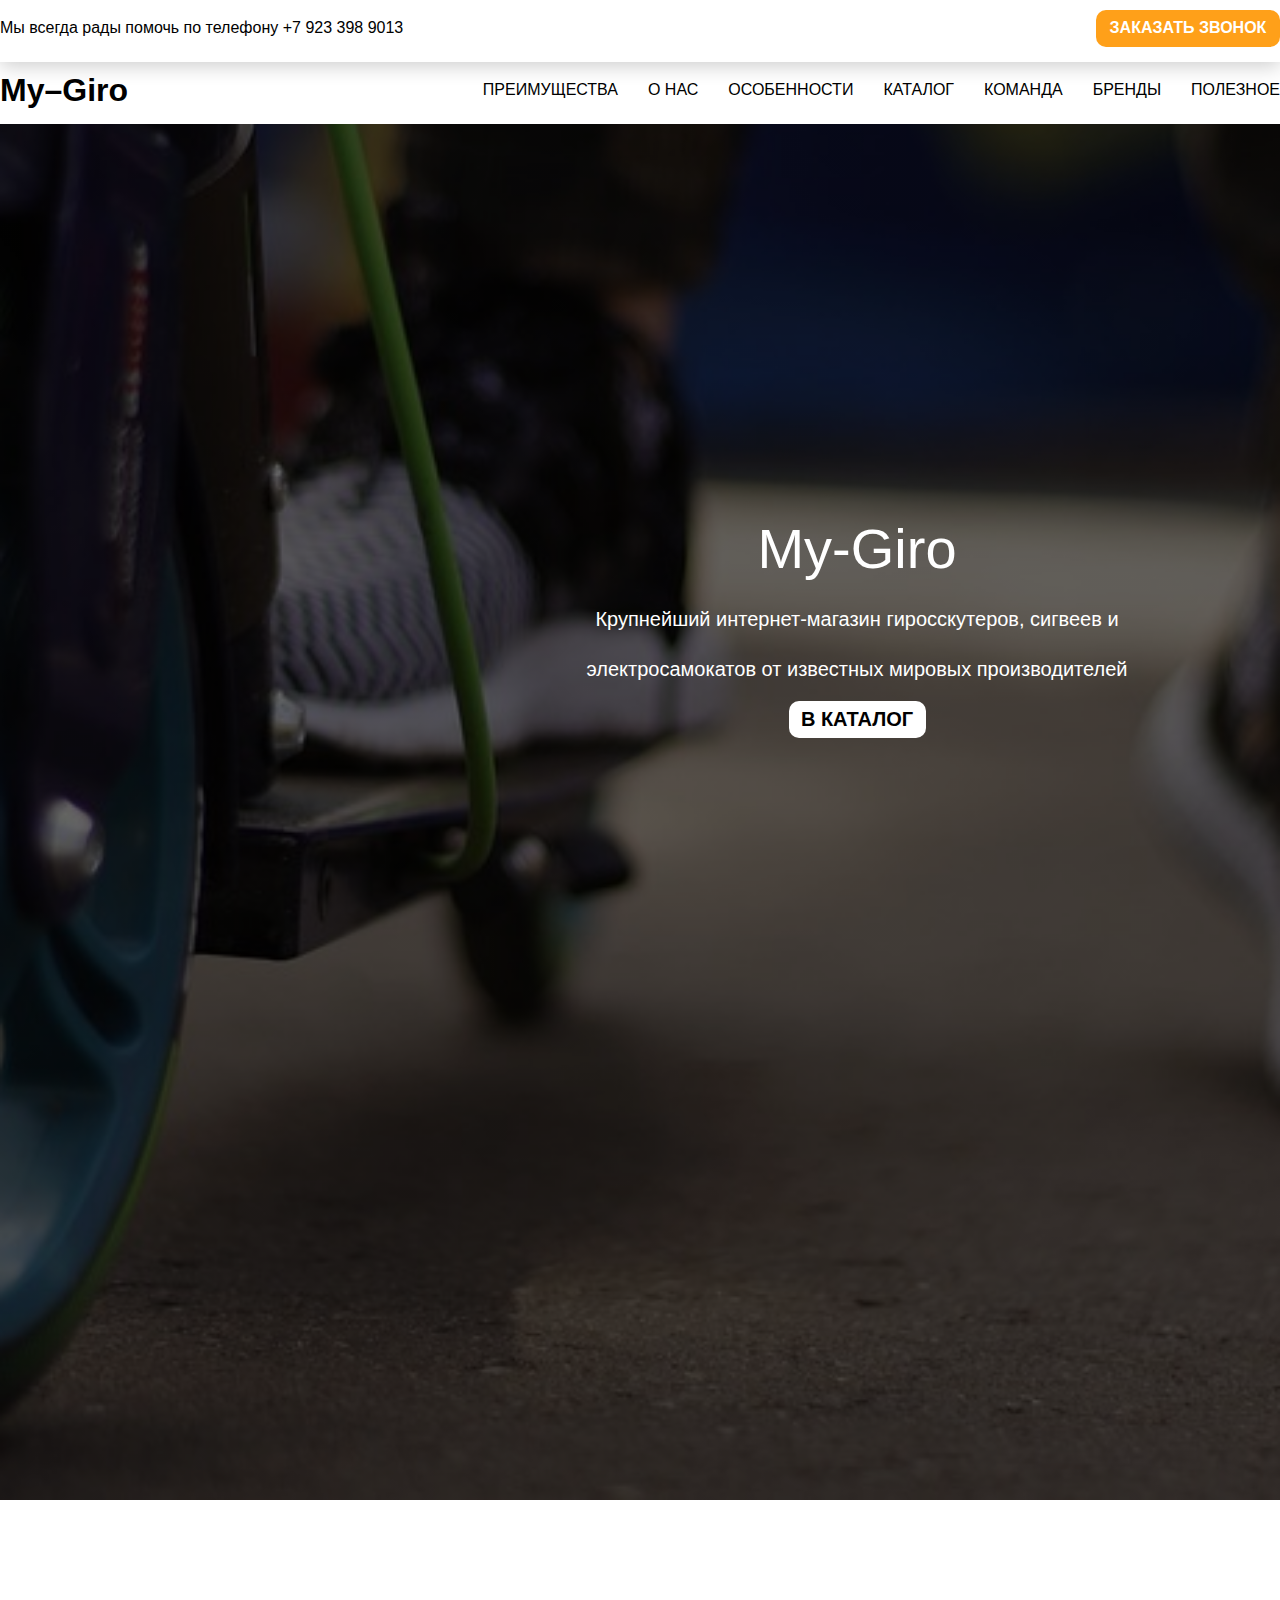
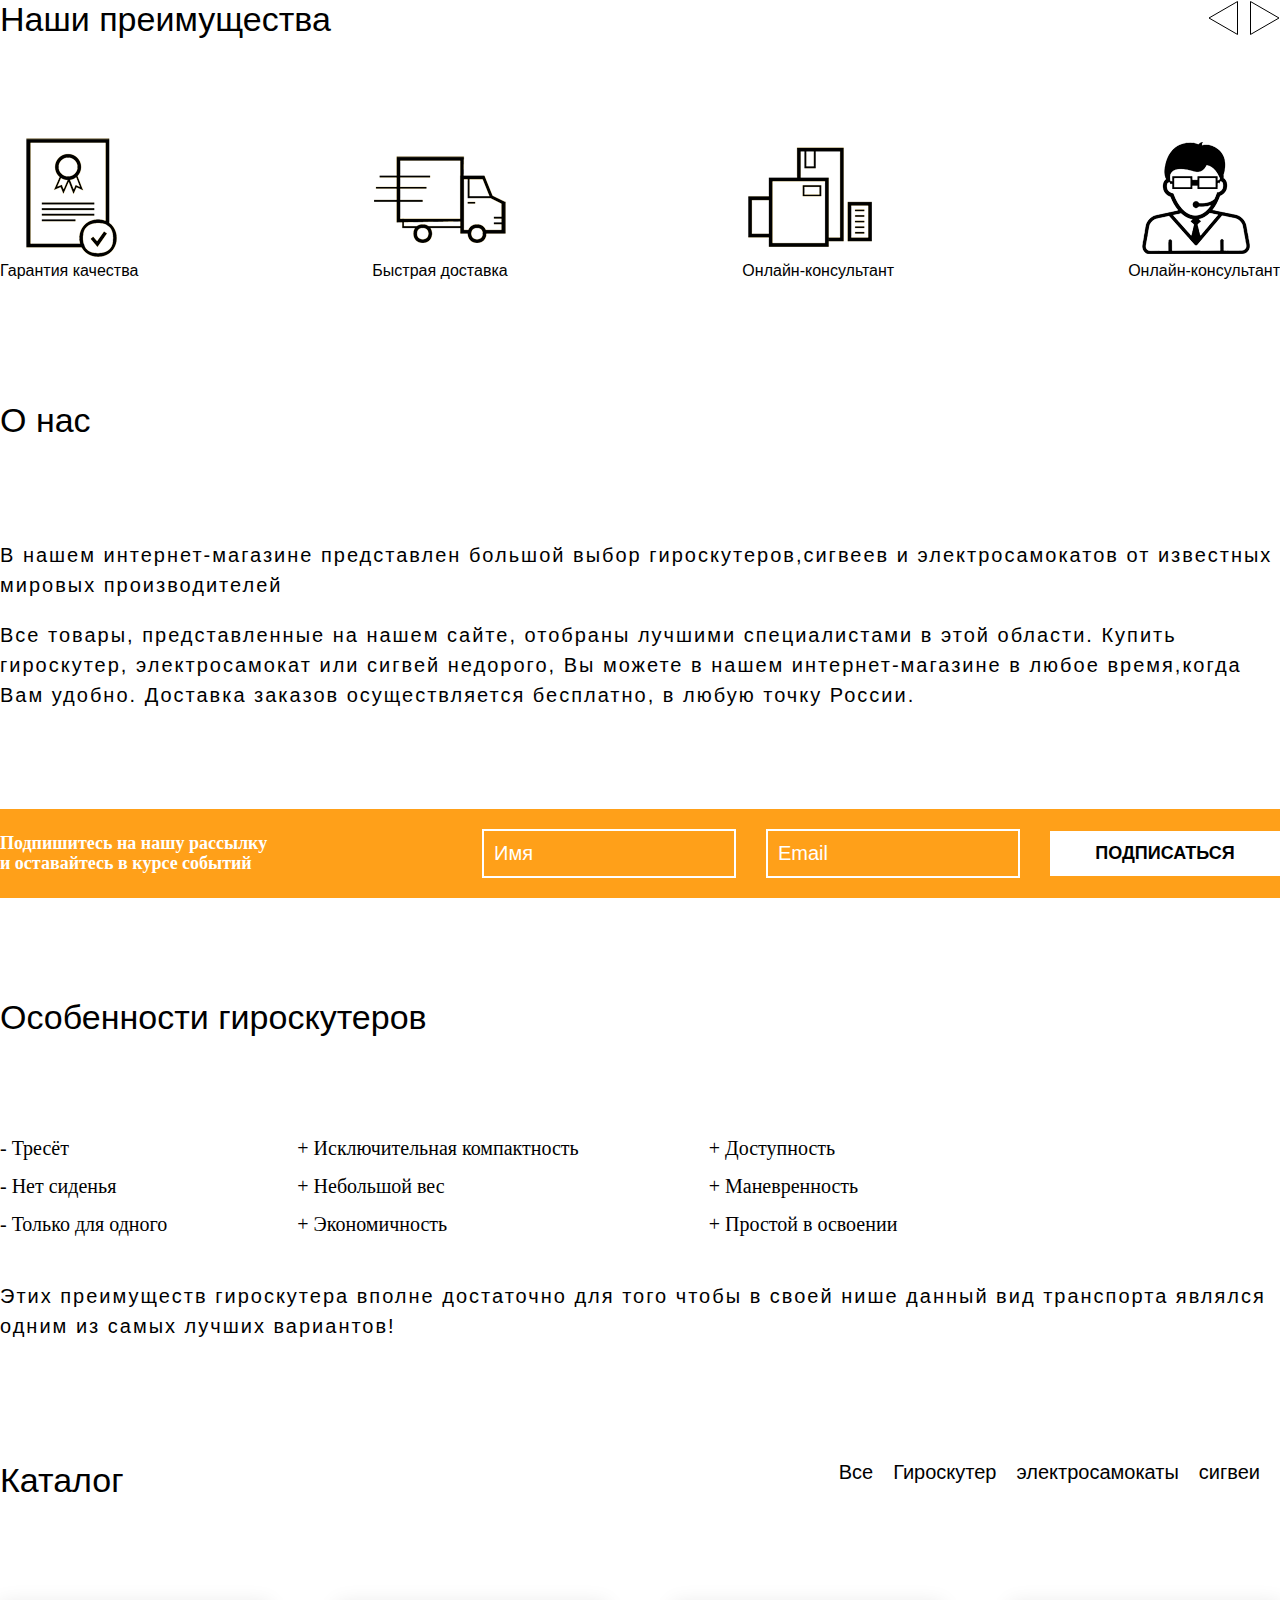
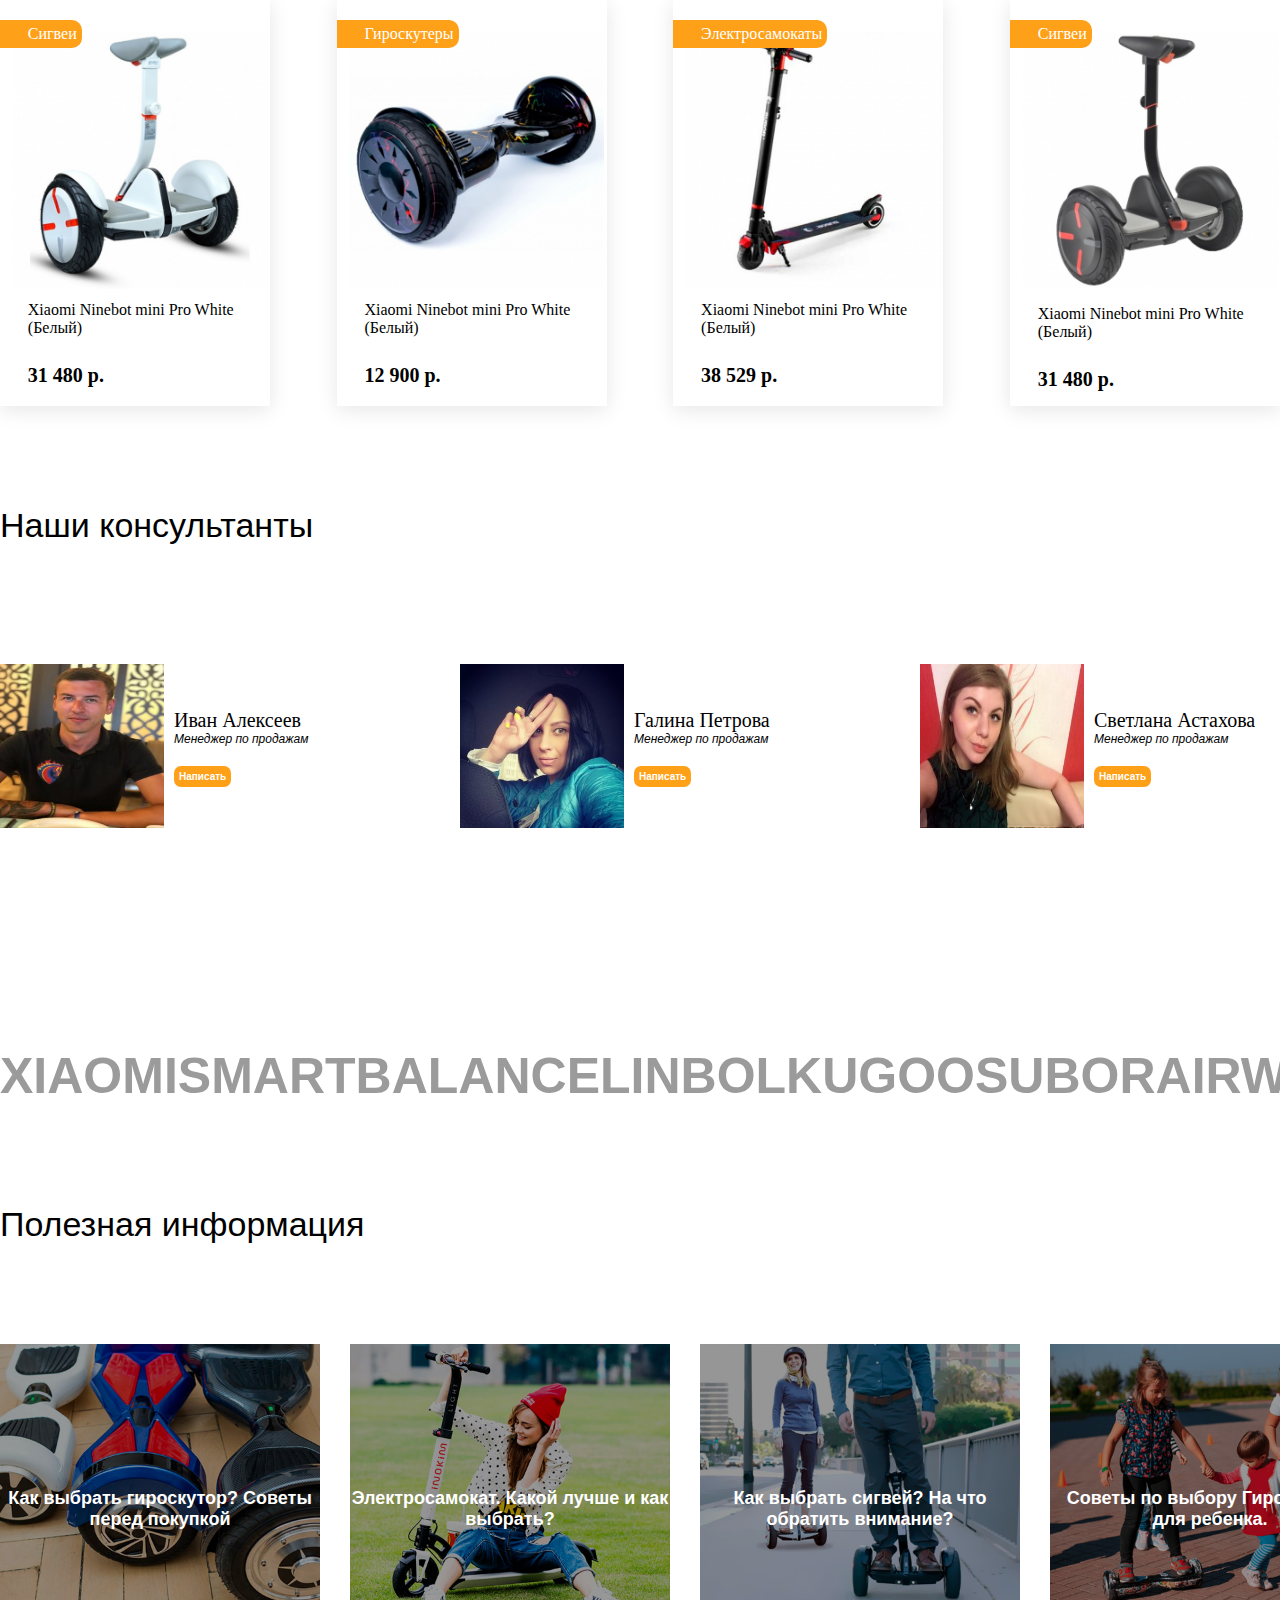
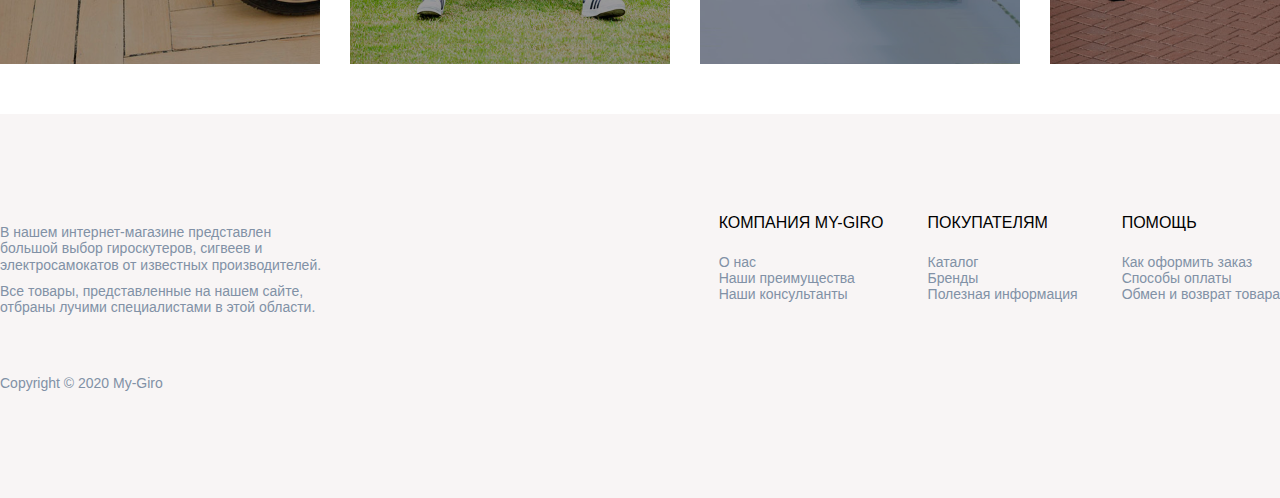
==== commit c7c8b751: "Add files via upload" ====
--- a/index.html
+++ b/index.html
@@ -5,7 +5,7 @@
     <meta charset="UTF-8">
     <meta name="viewport" content="width=device-width, initial-scale=1.0">
     <link rel="stylesheet" href="../css/normalize.css">
-    <link rel="stylesheet" href="css/style.css">
+    <link rel="stylesheet" href="../css/style.css">
     <title>Гироскутер</title>
 </head>
 
@@ -14,7 +14,7 @@
         <header class="header">
             <div class="head container">
                 <p>Мы всегда рады помочь по телефону +7 923 398 9013</p>
-                <button class="zvon">ЗАКАЗАТЬ ЗВОНОК</button>
+                <a href="call.html"><button class="zvon">ЗАКАЗАТЬ ЗВОНОК</button></a>
             </div>
     
         </header>
@@ -313,4 +313,4 @@
     </footer>
 </body>
 
-</html>+</html>
--- a/css/style.css
+++ b/css/style.css
@@ -70,10 +70,9 @@
     font-size: 30px;
     font-weight: 700;
 }
-
 .scIMG {
     position: absolute;
-    top:40%;
+    padding-top: 400px;
     left: 40%;
     display: flex;
     flex-direction: column;
@@ -457,6 +456,56 @@
 .Helpful{
     padding-bottom: 50px;
 }
+.bg-img2 {
+    background: linear-gradient(0deg, rgba(0, 0, 0, 0.60) 0%, rgba(0, 0, 0, 0.60) 100%),
+    url('../img/scooter1.jpg') no-repeat center top / cover;
+    height:1200px ;
+    padding-left: 100px;
+    padding-top: 30px;
+}
+.zvon2 {
+    background-color: #FFA019;
+    border-radius: 10px;
+    padding: 20px;
+    color: #fff;
+    font-size: 20px;
+    font-weight: 700;
+    text-decoration: none;
+}
+.Form-zvon{
+    padding-top: 200px;
+    display: flex;
+    justify-content: center;
+}
+.Form-style{
+    background-color: #FFA019;
+    width: 700px;
+    height: 200px;
+}
+.Ftxt{
+    padding-top:10px;
+    color: #fff;
+    font-size: 25px;
+    font-weight: 700;
+    display: flex;
+    justify-content: center;
+}
+.form-zvon{
+    gap: 10px;
+    padding-top:10px;
+    display: flex;
+    justify-content: center;
+}
+.Form-button{
+    gap: 30px;
+    padding-top: 20px;
+    display: flex;
+    justify-content: center;
+}
+input{
+    padding: 0 10px; 
+    font-size: 20px; 
+}
 
 @media(max-width:1024px){
     .container{
